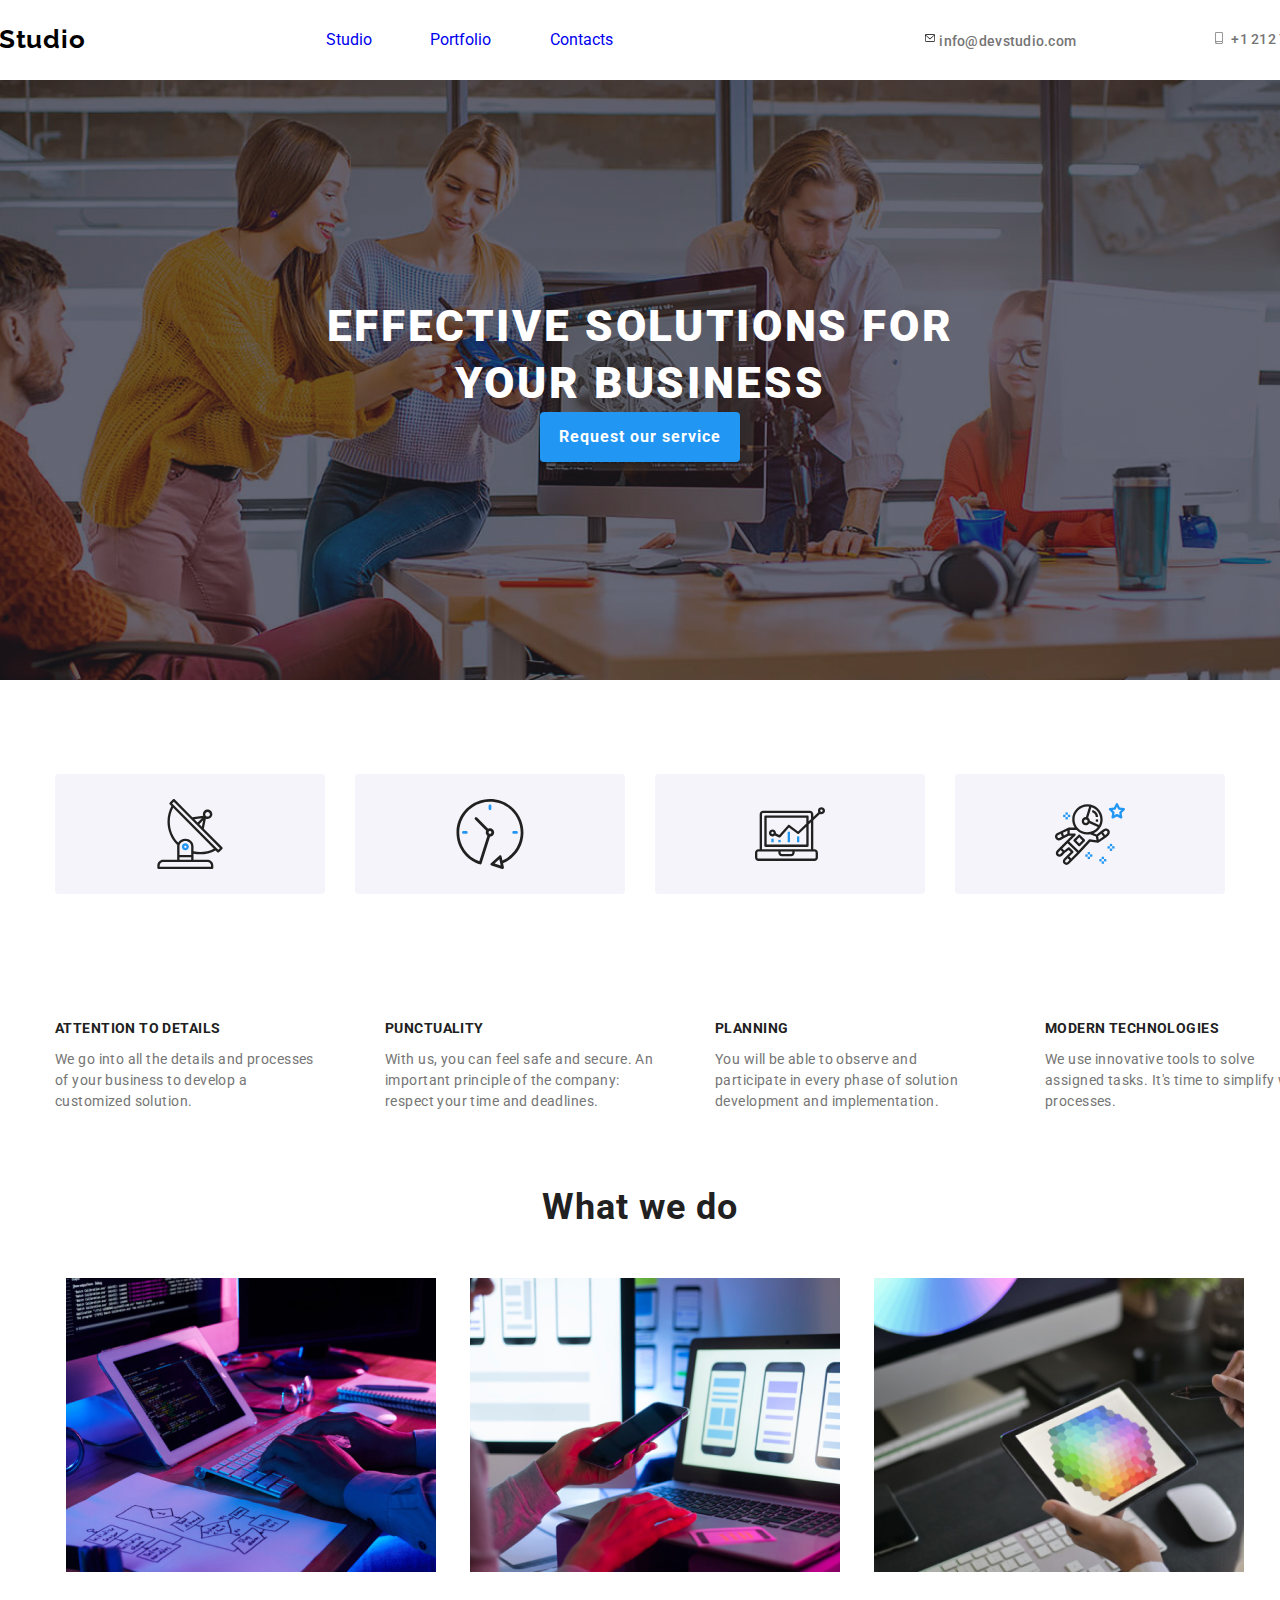
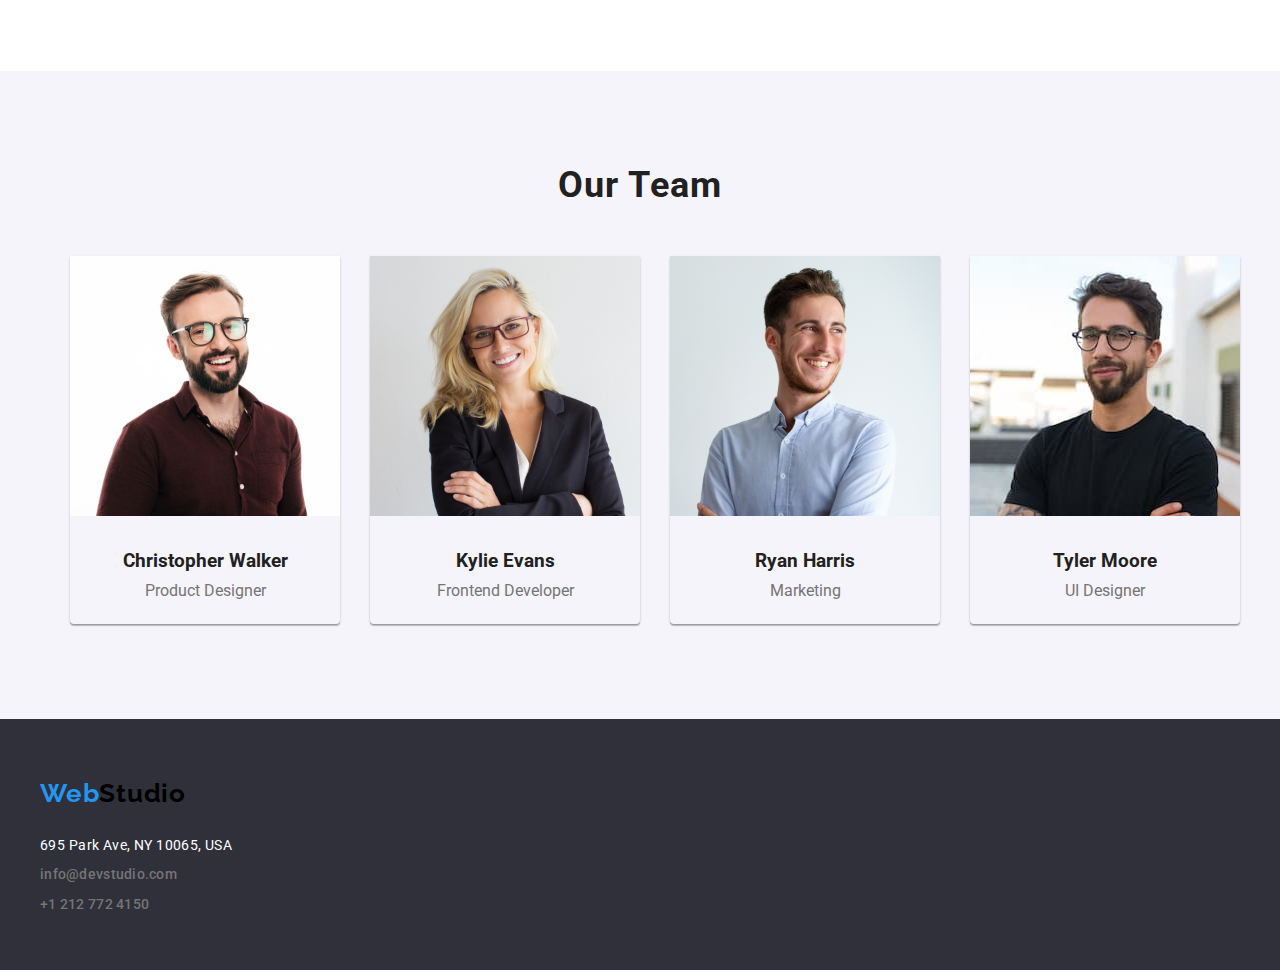
==== index.html @ 1d6699fa "updating homework 4" ====
<!DOCTYPE html>
<html lang="en">
  <head>
    <meta charset="UTF-8" />
    <meta name="viewport" content="width=device-width, initial-scale=1.0" />
    <title>Studio</title>
    <link rel="stylesheet" href="css/reset.css" />
    <link rel="stylesheet" href="css/modern-normalize.css" />
    <link rel="preconnect" href="https://fonts.googleapis.com" />
    <link rel="preconnect" href="https://fonts.gstatic.com" crossorigin />
    <link rel="preconnect" href="https://fonts.googleapis.com" />
    <link rel="preconnect" href="https://fonts.gstatic.com" crossorigin />
    <link
      href="https://fonts.googleapis.com/css2?family=Raleway:wght@700&family=Roboto:wght@400;500;700;900&display=swap"
      rel="stylesheet"
    />
    <link rel="stylesheet" href="css/style.css" />
  </head>
  <body>
    <header class="global-header">
      <div class="logo-container">
        <p class="webstudio-icon">
          <a href="index.html">Web<span class="studio-text">Studio</span></a>
        </p>
      </div>

      <nav class="nav-menu-container">
        <ul class="navigation-menu">
          <li class="studio-link">
            <a href="index.html" rel="noopener noreferrer nofollow">Studio</a>
          </li>
          <li class="portfolio-link">
            <a
              href="portfolio.html"
              target="_blank"
              rel="noopener noreferrer nofollow"
              >Portfolio</a
            >
          </li>
          <li class="contacts-link">
            <a
              href="contacts.html"
              target="_blank"
              rel="noopener noreferrer nofollow"
              >Contacts</a
            >
          </li>
        </ul>
      </nav>

      <div class="top-contact-details">
        <div class="mail-address">
          <span>
            <svg>
              <use href="./images/icons.svg#icon-envelope-hover"></use>
            </svg>
            <a href="mailto:info@devstudio.com">info@devstudio.com</a>
          </span>
        </div>
        <div class="phone-number">
          <span>
            <svg>
              <use href="./images/icons.svg#icon-smartphone"></use>
            </svg>
            <a href="tel:+12127724150"> +1 212 772 4150 </a>
          </span>
        </div>
      </div>
    </header>

    <main>
      <section class="hero-section">
        <h1>EFFECTIVE SOLUTIONS FOR YOUR BUSINESS</h1>
        <div>
          <button class="request-button">Request our service</button>
        </div>
      </section>

      <section class="container">
        <div class="hero-section-icons">
          <div class="icons-list">
            <svg class="icons">
              <use href="/images/icons.svg#icon-antenna-1"></use>
            </svg>
          </div>

          <div class="icons-list">
            <svg class="icons">
              <use href="/images/icons.svg#icon-clock-1"></use>
            </svg>
          </div>

          <div class="icons-list">
            <svg class="icons">
              <use href="/images/icons.svg#icon-diagram-1"></use>
            </svg>
          </div>

          <div class="icons-list">
            <svg class="icons">
              <use href="/images/icons.svg#icon-astronaut-1"></use>
            </svg>
          </div>
        </div>
        <div class="text-board-section">
          <div class="attention-board">
            <h3>ATTENTION TO DETAILS</h3>
            <div>
              We go into all the details and processes of your business to
              develop a customized solution.
            </div>
          </div>

          <div class="punctuality-board">
            <h3>PUNCTUALITY</h3>
            <div>
              With us, you can feel safe and secure. An important principle of
              the company: respect your time and deadlines.
            </div>
          </div>

          <div class="planning-board">
            <h3>PLANNING</h3>
            <div>
              You will be able to observe and participate in every phase of
              solution development and implementation.
            </div>
          </div>

          <div class="modern-techno-board">
            <h3>MODERN TECHNOLOGIES</h3>
            <div>
              We use innovative tools to solve assigned tasks. It's time to
              simplify work processes.
            </div>
          </div>
        </div>
      </section>

      <section class="what-we-do-section">
        <h2>What we do</h2>
        <div class="photo-panel-section">
          <img
            src="images/fingersWritingCodeOnKeyboard.jpg"
            alt="fingers writing code on keyboard"
            width="370"
          />
          <img
            src="images/watchingPhoneNearLaptop.jpg"
            alt="watching phone near laptop"
            width="370"
          />
          <img
            src="images/drawingOnTheTablet.jpg"
            alt="drawing on the tablet"
            width="370"
          />
        </div>
      </section>

      <section class="our-team-section">
        <h2>Our Team</h2>

        <ul class="team-member-panel">
          <li class="card">
            <img
              src="images/christopherWalkerPhoto.jpg"
              alt="Cristopher Walker photo"
              width="270"
            />

            <h3>Christopher Walker</h3>
            <span class="profession-title">Product Designer</span>
          </li>

          <li class="card">
            <img
              src="images/kylieEvansPhoto.jpg"
              alt="Kylie Evans photo"
              width="270"
            />

            <h3>Kylie Evans</h3>
            <span class="profession-title">Frontend Developer</span>
          </li>

          <li class="card">
            <img
              src="images/ryanHarrisPhoto.jpg"
              alt="Ryan Harris photo"
              width="270"
            />

            <h3>Ryan Harris</h3>
            <span class="profession-title">Marketing</span>
          </li>

          <li class="card">
            <img
              src="images/tylerMoorePhoto.jpg"
              alt="Tyler Moore photo"
              width="270"
            />

            <h3>Tyler Moore</h3>
            <span class="profession-title">UI Designer</span>
          </li>
        </ul>
      </section>
    </main>
    <div class="bottom-section">
      <footer class="bottom-contact-details">
        <p class="webstudio-icon">
          <a href="index.html">Web<span class="studio-text">Studio</span></a>
        </p>

        <address class="work-place">695 Park Ave, NY 10065, USA</address>
        <div class="contact-details">
          <div class="phone-number">
            <a href="mailto:info@devstudio.com">info@devstudio.com</a>
          </div>
          <div class="mail-address">
            <a href="tel:+12127724150"> +1 212 772 4150 </a>
          </div>
        </div>
      </footer>
    </div>
  </body>
</html>
---- css/style.css ----
:root {
  --webstudio-font-family: "Raleway", sans-serif;
  --text-font-family: "Roboto", sans-serif;
  --button-links-color: #2196f3;
  --hover-buttons-color: #fff;
  --header-text-color: #212121;
  --normal-text-color: #757575;
  --portfolio-button-color: #f5f4fa;
  --section-width: 1600px;
  --border-radius-value: 4px;
}

body,
body :visited {
  font-family: "Roboto", sans-serif;
  color: var(--header-text-color);
  font-weight: 400;
}

body {
  width: var(--section-width);
  height: 2348px;
  width: 100%;
  display: flex;
  flex-direction: column;
  align-items: center;
}

.global-header {
  width: var(--section-width);
  height: 80px;
  display: flex;
  align-items: center;
  justify-content: space-around;
  flex-shrink: 0;
  border: 1px;
}

.global-header .nav-menu-container .navigation-menu {
  display: flex;
  justify-content: space-between;
}
.nav-menu-container .navigation-menu .studio-link {
  margin-left: 42px;
}

.nav-menu-container .navigation-menu .portfolio-link {
  margin-left: 58px;
}

.nav-menu-container .navigation-menu .contacts-link {
  margin-left: 59px;
}

.global-header .top-contact-details {
  display: flex;
}

.global-header .top-contact-details .phone-number {
  margin-left: 135px;
}

.global-header .top-contact-details .mail-address {
  margin-left: 113px;
}

ul {
  list-style-type: none;
}

ul a:link,
ul a:visited,
ul a:hover,
ul a:active {
  text-decoration: none;
}

.webstudio-icon a:link,
.webstudio-icon a:visited,
.webstudio-icon a:hover,
.webstudio-icon a:active {
  font-family: var(--webstudio-font-family);
  color: #2196f3;
  font-size: 26px;
  font-weight: 700;
  letter-spacing: 0.78px;
  text-decoration: none;
}

.studio-text {
  color: #000000;
  font-size: 26px;
  font-family: var(--webstudio-font-family);
  font-weight: 700;
  letter-spacing: 0.78px;
}

.navigation-menu :active,
.navigation-menu :focus,
.navigation-menu :hover,
.top-contact-details :active,
.top-contact-details :hover,
.top-contact-details :focus,
.contact-details :active,
.contact-details :hover,
.contact-details :focus {
  color: var(--button-links-color);
}

.top-contact-details a,
.contact-details a {
  color: var(--normal-text-color);
  font-size: 14px;
  font-weight: 500;
  letter-spacing: 0.28px;
  text-decoration: none;
}

.phone-number svg {
  width: 16px;
  height: 11.996px;
  flex-shrink: 0;
}

.mail-address svg {
  width: 10px;
  height: 16px;
  flex-shrink: 0;
}

.hero-section {
  background: linear-gradient(rgba(47, 48, 58, 0.4), rgba(47, 48, 58, 0.4)),
    url("/images/heroBackground.jpg");
  width: var(--section-width);
  height: 600px;
  flex-shrink: 0;
  display: flex;
  flex-direction: column;
  justify-content: center;
  align-items: center;
}

.hero-section h1 {
  color: #fff;
  font-size: 44px;
  font-weight: 900;
  line-height: 1.3;
  letter-spacing: 2.64px;
  text-align: center;
  text-transform: uppercase;
  display: flex;
  flex-direction: column;
  justify-content: center;
  align-items: center;
  width: 696px;
  flex-shrink: 0;
}

.hero-section .request-button {
  width: 200px;
  height: 50px;
  flex-shrink: 0;
  border-radius: var(--border-radius-value);
  background: var(--button-links-color);
  border: none;
  box-shadow: 0px 4px 4px 0px rgba(0, 0, 0, 0.15);
}

.request-button,
.request-button :focus,
.request-button :hover {
  background-color: var(--button-links-color);
  color: var(--hover-buttons-color);
  text-align: center;
  font-size: 16px;
  font-weight: 700;
  line-height: 1.875em;
  letter-spacing: 0.96px;
  cursor: pointer;
}

.container {
  display: flex;
  flex-direction: column;
  align-items: center;
}

.text-board-section h3 {
  color: var(--header-text-color);
  font-size: 14px;
  font-weight: 700;
  letter-spacing: 0.42px;
  text-transform: uppercase;
  margin-left: 30px;
  margin-bottom: 10px;
}

.hero-section-icons {
  display: flex;
  gap: 30px;
  margin-top: 94px;
  margin-bottom: 30px;
}

.hero-section-icons .icons-list {
  display: flex;
  justify-content: center;
  align-items: center;
  width: 270px;
  height: 120px;
  flex-shrink: 0;
  border-radius: 4px;
  background: #f5f4fa;
}

.hero-section-icons .icons {
  display: flex;
  width: 70px;
  height: 70px;
  flex-shrink: 0;
}

.text-board-section {
  display: flex;
  justify-content: center;
  gap: 30px;
  width: var(--section-width);
  color: var(--normal-text-color);
  font-size: 14px;
  line-height: 1.5em;
  letter-spacing: 0.42px;
}

.text-board-section div {
  height: 75px;
  width: 270px;
  margin-left: 30px;
}

.text-board-section .attention-board,
.text-board-section .punctuality-board,
.text-board-section .planning-board,
.text-board-section .modern-techno-board {
  display: flex;
  flex-direction: column;
  flex-shrink: 0;
  width: 270px;
  height: 75px;
  margin-top: 94px;
  margin-bottom: 94px;
}

h2 {
  color: var(--header-text-color);
  text-align: center;
  font-size: 36px;
  font-weight: 700;
  letter-spacing: 1.08px;
}

.what-we-do-section {
  display: flex;
  flex-direction: column;
  justify-content: center;
  align-items: center;
}

.photo-panel-section {
  margin-top: 50px;
  margin-bottom: 94px;
}

.photo-panel-section img {
  margin-left: 30px;
}

.our-team-section {
  width: 1600px;
  height: 648px;
  flex-shrink: 0;
  background-color: #f5f4fa;
  display: flex;
  flex-direction: column;
}

.our-team-section h2 {
  margin-top: 94px;
  margin-bottom: 50px;
}

.team-member-panel,
.team-member-panel h3,
.team-member-panel .profession-title {
  display: flex;
  justify-content: center;
}
.team-member-panel h3 {
  margin-top: 30px;
  margin-bottom: 10px;
}

.team-member-panel .profession-title {
  margin-bottom: 30px;
  color: var(--normal-text-color);
}

.team-member-panel .card {
  margin-left: 30px;
  width: 270px;
  height: 368px;
  flex-shrink: 0;
  border-radius: 0px 0px 4px 4px;
  box-shadow: 0px 2px 1px 0px #00000033, 0px 1px 1px 0px #00000024,
    0px 1px 3px 0px #0000001f;
}

.team-member-list h3 {
  color: var(--header-text-color);
  font-size: 16px;
  font-weight: 500;
  letter-spacing: 0.48px;
}

.team-member-list {
  color: var(--normal-text-color);
  font-size: 16px;
  letter-spacing: 0.48px;
}

.bottom-section {
  background-color: #2f303a;
  display: flex;
  justify-content: center;
  width: 100%;
  width: var(--section-width);
}

.bottom-contact-details {
  width: 1200px;
  height: 251px;
  display: flex;
  flex-direction: column;
  justify-content: flex-start;
  flex-shrink: 0;
}

.bottom-contact-details .webstudio-icon {
  margin-top: 60px;
  margin-bottom: 28px;
}

.bottom-contact-details .work-place {
  color: #fff;
  font-family: var(--text-font-family);
  font-size: 14px;
  font-style: normal;
  font-weight: 400;
  line-height: normal;
  letter-spacing: 0.42px;
  margin-bottom: 12px;
}

.bottom-contact-details .phone-number {
  margin-bottom: 12px;
}

.portfolio-layout-page {
  display: flex;
  width: 1600px;
  width: 100%;
  flex-direction: column;
  justify-content: center;
  align-items: center;
}

hr {
  width: 1600px;
  height: 1px;
}

.button {
  font-size: 16px;
  color: #212121;
  text-align: center;
  font-family: var(--text-font-family);
  font-size: 16px;
  font-style: normal;
  font-weight: 500;
  line-height: 26px;
  letter-spacing: 0.48px;
}

.button-menu-section {
  display: flex;
  margin-top: 94px;
  margin-bottom: 56px;
}

.button-menu-section .button {
  margin-left: 8px;
  margin-bottom: 56px;
}

.button .all-button {
  width: 64px;
  height: 38px;
  flex-shrink: 0;
  border-radius: var(--border-radius-value);
  border: none;
  background: var(--portfolio-button-color);
}

.button .web-button {
  width: 120px;
  height: 38px;
  flex-shrink: 0;
  border-radius: var(--border-radius-value);
  border: none;
  background: var(--portfolio-button-color);
}

.button .apps-button {
  width: 83px;
  height: 38px;
  flex-shrink: 0;
  border: none;
  border-radius: var(--border-radius-value);
  background: var(--portfolio-button-color);
}

.button .design-button {
  width: 96px;
  height: 38px;
  flex-shrink: 0;
  border: none;
  border-radius: var(--border-radius-value);
  background: var(--portfolio-button-color);
}

.button .marketing-button {
  width: 121px;
  height: 38px;
  flex-shrink: 0;
  border: none;
  border-radius: var(--border-radius-value);
  background: var(--portfolio-button-color);
}

.button :hover,
.button :active,
.button :focus {
  background-color: var(--button-links-color);
  color: var(--hover-buttons-color);
  font-weight: 500;
  line-height: 1.625em;
  letter-spacing: 0.48px;
  cursor: pointer;
}

.photo-section-board .album-section {
  display: flex;
  justify-content: space-evenly;
  flex-wrap: wrap;
  width: 1170px;
  height: 1360px;
  color: var(--normal-text-color);
  font-size: 16px;
  line-height: 1.875em;
  letter-spacing: 0.48px;
}

.photo-section-board h3 {
  color: var(--header-text-color);
  font-size: 18px;
  font-weight: 700;
  line-height: 2.25em;
  letter-spacing: 1.08px;
}

.photo-section-board .photo-card {
  width: 370px;
  height: 404px;
  flex-shrink: 0;
  border: 1px solid #eee;
  background: #fff;
  display: flex;
  flex-direction: column;
}

.photo-section-board h3 {
  margin-left: 24px;
}

.photo-section-board .target {
  margin-left: 24px;
}
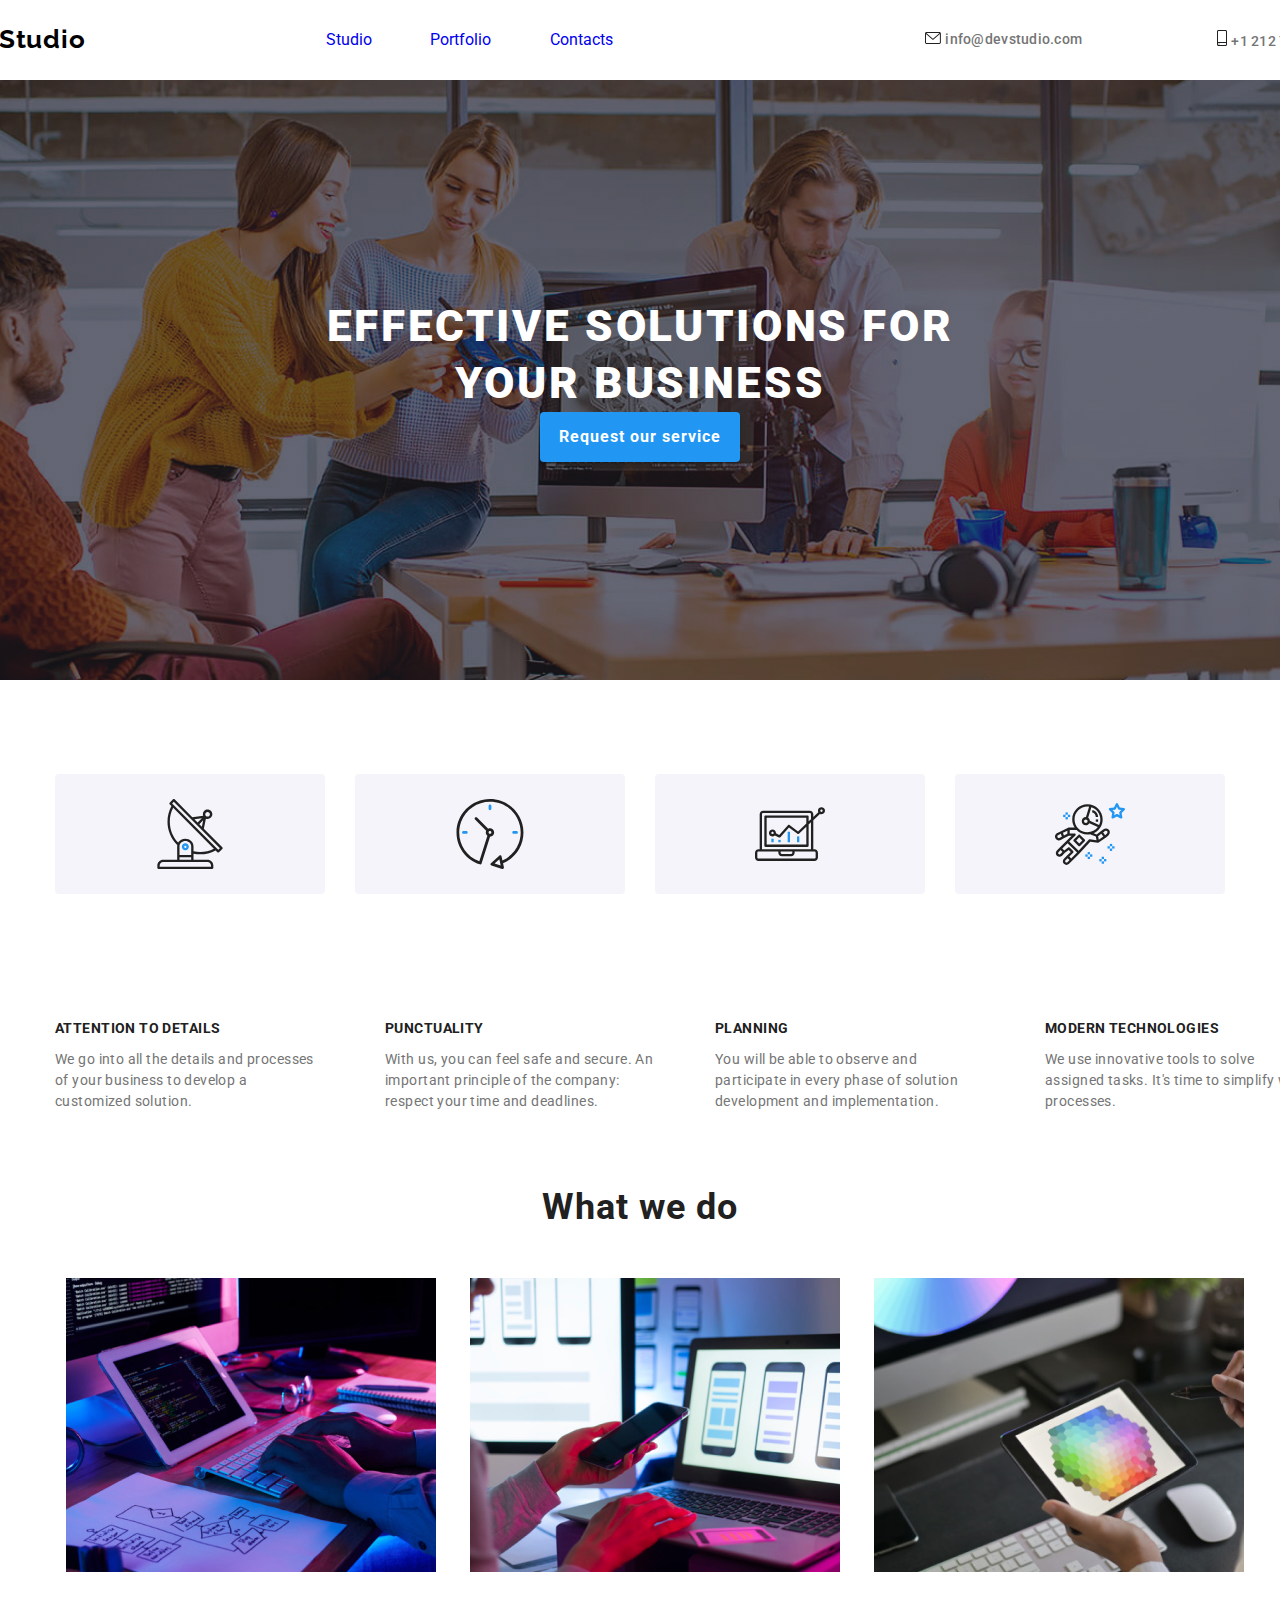
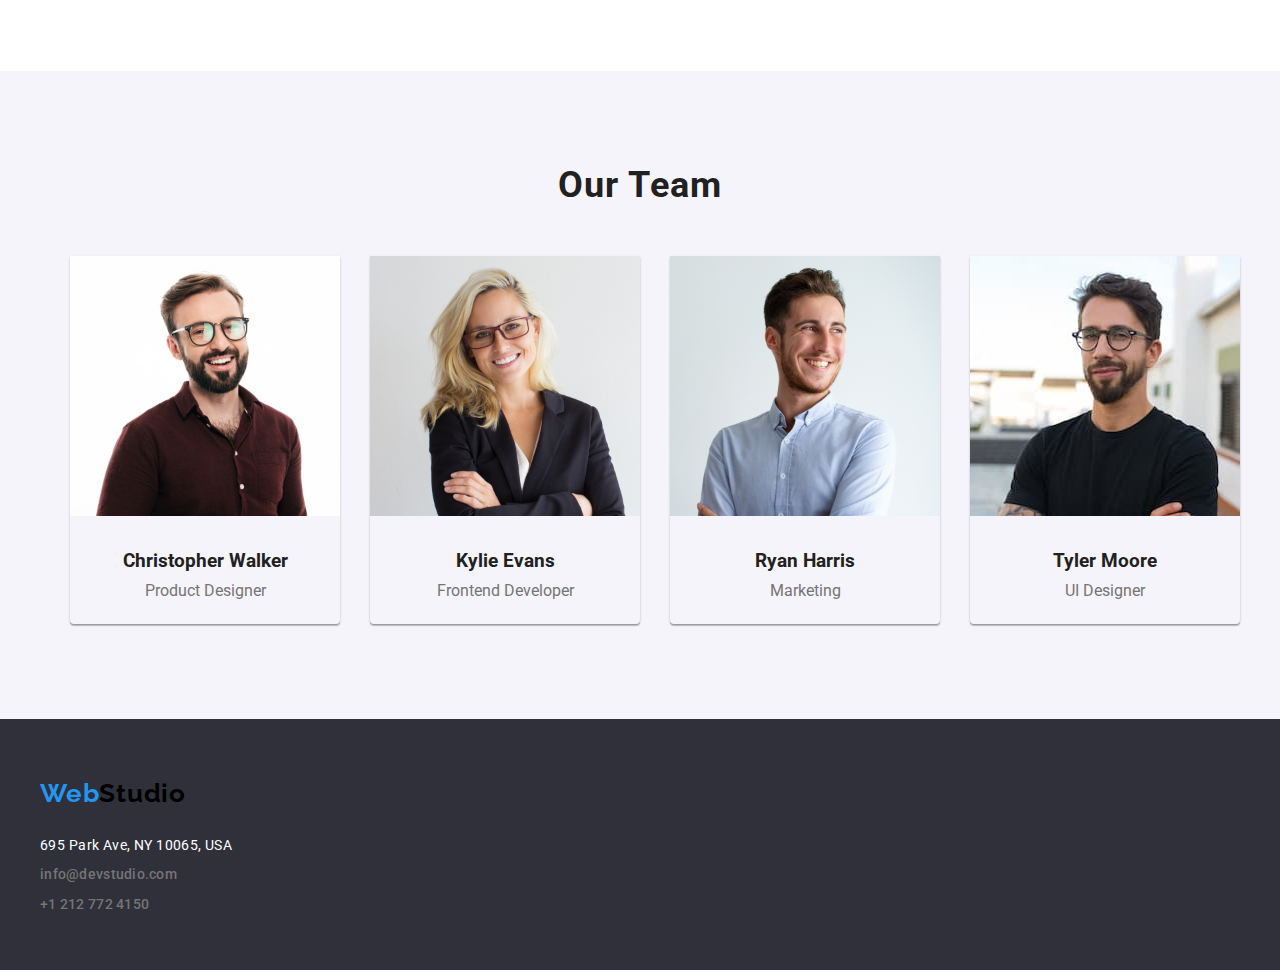
==== commit 39ba38a5: "update index.html" ====
--- a/index.html
+++ b/index.html
@@ -80,25 +80,25 @@
         <div class="hero-section-icons">
           <div class="icons-list">
             <svg class="icons">
-              <use href="/images/icons.svg#icon-antenna-1"></use>
-            </svg>
-          </div>
-
-          <div class="icons-list">
-            <svg class="icons">
-              <use href="/images/icons.svg#icon-clock-1"></use>
-            </svg>
-          </div>
-
-          <div class="icons-list">
-            <svg class="icons">
-              <use href="/images/icons.svg#icon-diagram-1"></use>
-            </svg>
-          </div>
-
-          <div class="icons-list">
-            <svg class="icons">
-              <use href="/images/icons.svg#icon-astronaut-1"></use>
+              <use href="../images/icons.svg#icon-antenna-1"></use>
+            </svg>
+          </div>
+
+          <div class="icons-list">
+            <svg class="icons">
+              <use href="../images/icons.svg#icon-clock-1"></use>
+            </svg>
+          </div>
+
+          <div class="icons-list">
+            <svg class="icons">
+              <use href="../images/icons.svg#icon-diagram-1"></use>
+            </svg>
+          </div>
+
+          <div class="icons-list">
+            <svg class="icons">
+              <use href="../images/icons.svg#icon-astronaut-1"></use>
             </svg>
           </div>
         </div>
--- a/css/style.css
+++ b/css/style.css
@@ -117,20 +117,22 @@
 }
 
 .phone-number svg {
+  width: 10px;
+  height: 16px;
+  flex-shrink: 0;
+  cursor: pointer;
+}
+
+.mail-address svg {
   width: 16px;
   height: 11.996px;
   flex-shrink: 0;
-}
-
-.mail-address svg {
-  width: 10px;
-  height: 16px;
-  flex-shrink: 0;
+  cursor: pointer;
 }
 
 .hero-section {
   background: linear-gradient(rgba(47, 48, 58, 0.4), rgba(47, 48, 58, 0.4)),
-    url("/images/heroBackground.jpg");
+    url("../images/heroBackground.jpg");
   width: var(--section-width);
   height: 600px;
   flex-shrink: 0;
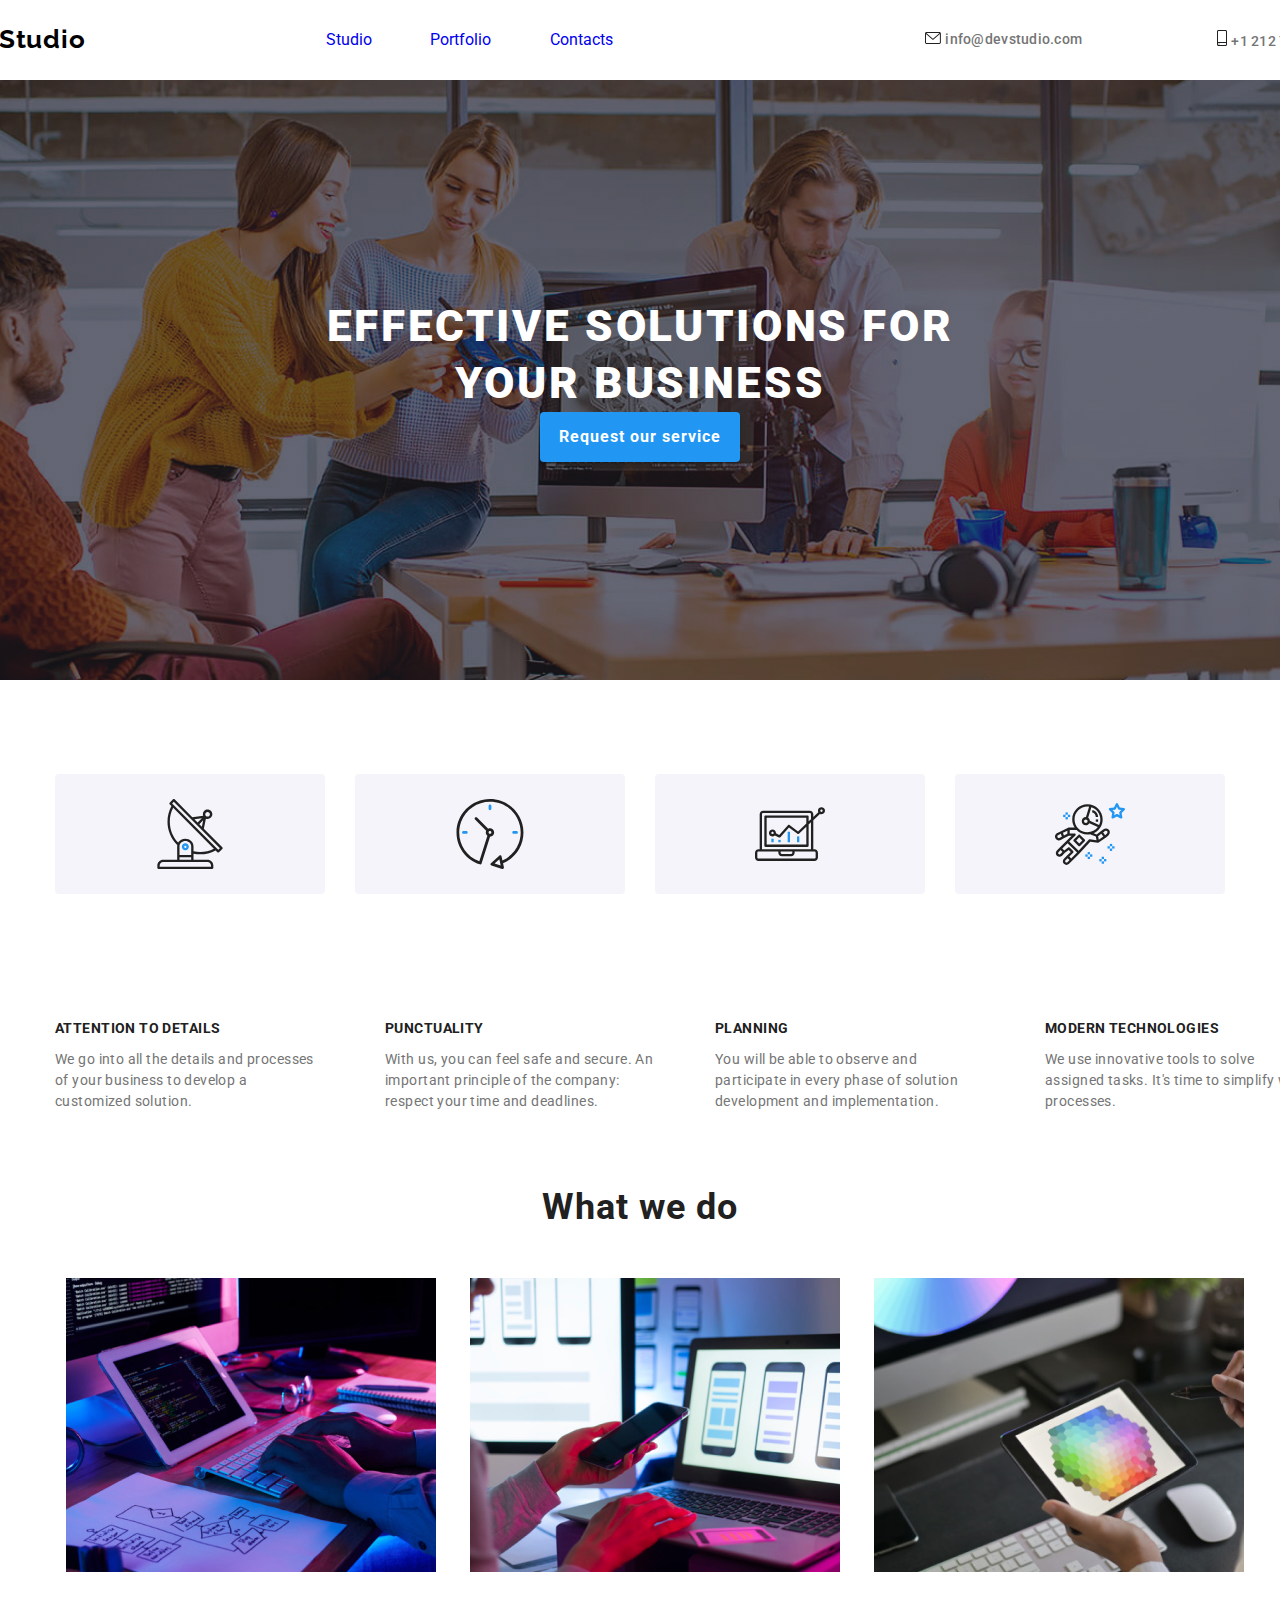
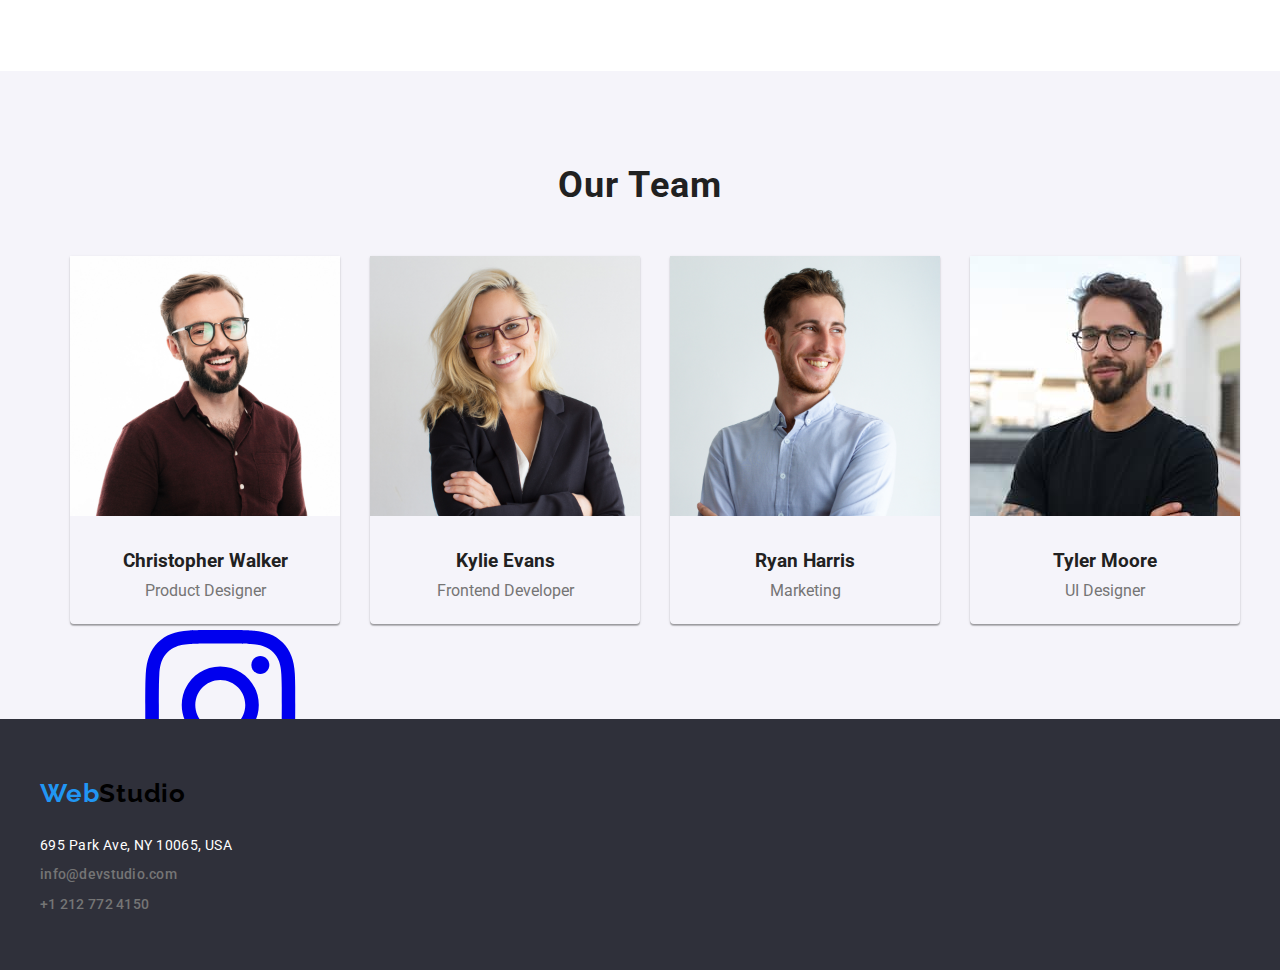
==== commit d2e400f9: "update" ====
--- a/index.html
+++ b/index.html
@@ -80,25 +80,25 @@
         <div class="hero-section-icons">
           <div class="icons-list">
             <svg class="icons">
-              <use href="../images/icons.svg#icon-antenna-1"></use>
-            </svg>
-          </div>
-
-          <div class="icons-list">
-            <svg class="icons">
-              <use href="../images/icons.svg#icon-clock-1"></use>
-            </svg>
-          </div>
-
-          <div class="icons-list">
-            <svg class="icons">
-              <use href="../images/icons.svg#icon-diagram-1"></use>
-            </svg>
-          </div>
-
-          <div class="icons-list">
-            <svg class="icons">
-              <use href="../images/icons.svg#icon-astronaut-1"></use>
+              <use href="./images/icons.svg#icon-antenna-1"></use>
+            </svg>
+          </div>
+
+          <div class="icons-list">
+            <svg class="icons">
+              <use href="./images/icons.svg#icon-clock-1"></use>
+            </svg>
+          </div>
+
+          <div class="icons-list">
+            <svg class="icons">
+              <use href="/images/icons.svg#icon-diagram-1"></use>
+            </svg>
+          </div>
+
+          <div class="icons-list">
+            <svg class="icons">
+              <use href="/images/icons.svg#icon-astronaut-1"></use>
             </svg>
           </div>
         </div>
@@ -171,6 +171,15 @@
 
             <h3>Christopher Walker</h3>
             <span class="profession-title">Product Designer</span>
+            <a
+              href="https://www.instagram.com/"
+              class="social-icon"
+              aria-label="instagram"
+            >
+              <svg>
+                <use href="../images/icons.svg#icon-instagram-2"></use>
+              </svg>
+            </a>
           </li>
 
           <li class="card">
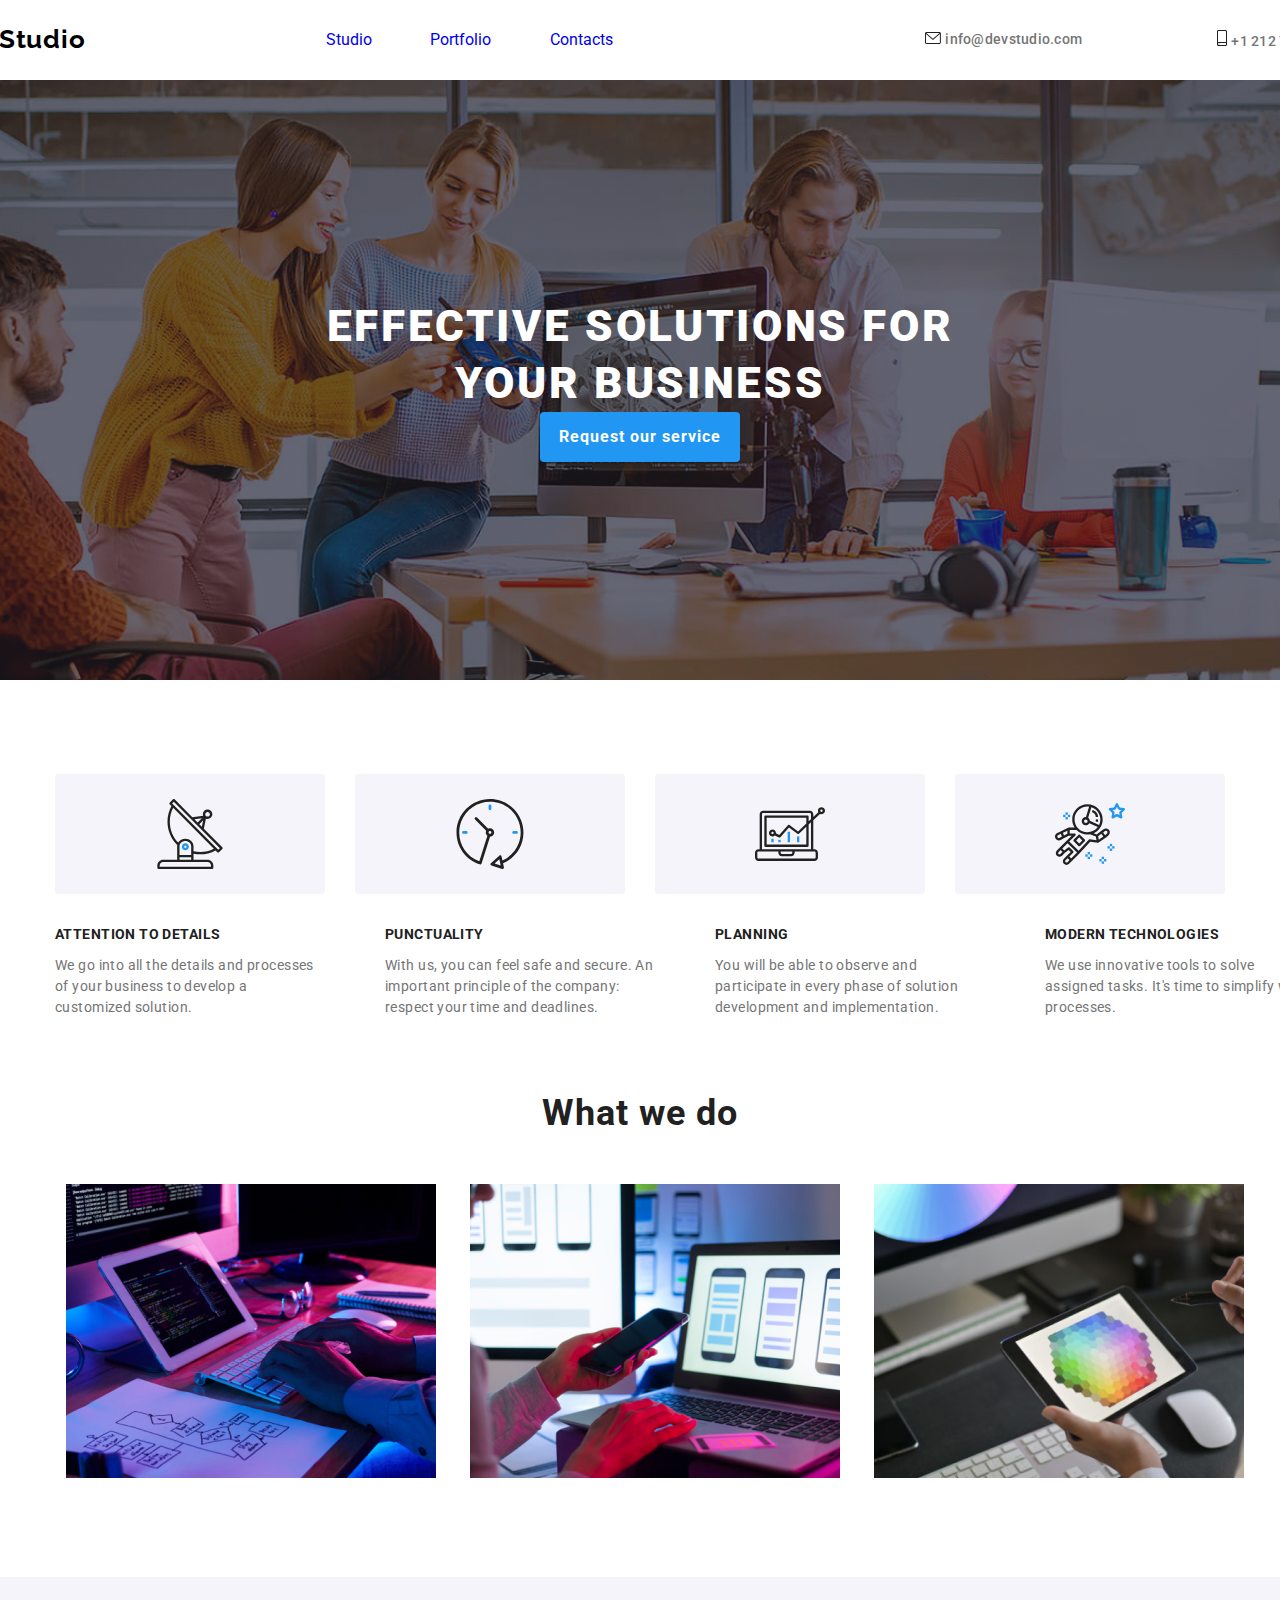
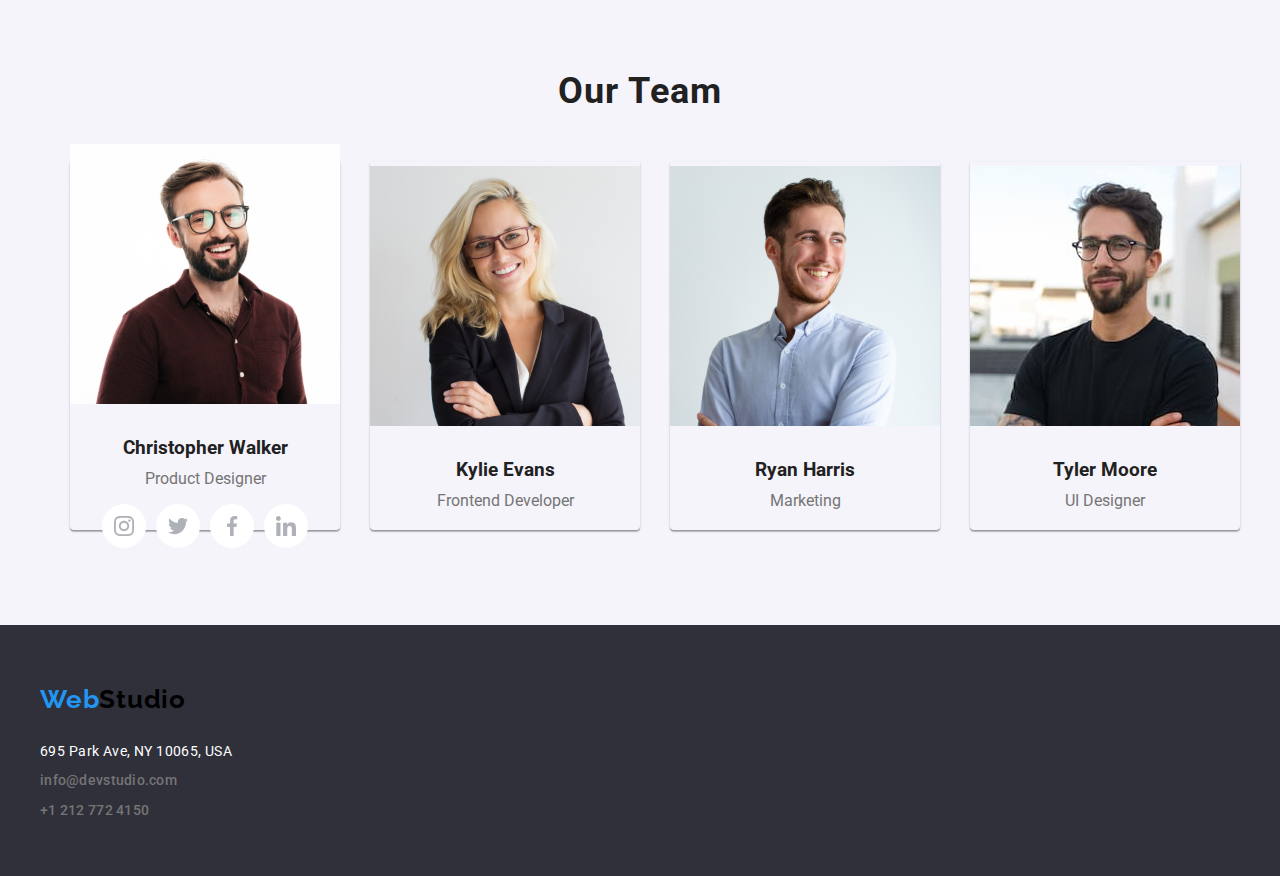
==== commit d7ba6d4d: "homework 4 update" ====
--- a/index.html
+++ b/index.html
@@ -159,58 +159,95 @@
       </section>
 
       <section class="our-team-section">
-        <h2>Our Team</h2>
+        <h2 class="our-team-section-title">Our Team</h2>
 
         <ul class="team-member-panel">
           <li class="card">
-            <img
-              src="images/christopherWalkerPhoto.jpg"
-              alt="Cristopher Walker photo"
-              width="270"
-            />
-
+            <div class="photo-album">
+              <img
+                src="images/christopherWalkerPhoto.jpg"
+                alt="Cristopher Walker photo"
+                width="270"
+              />
+            </div>
             <h3>Christopher Walker</h3>
             <span class="profession-title">Product Designer</span>
-            <a
-              href="https://www.instagram.com/"
-              class="social-icon"
-              aria-label="instagram"
-            >
-              <svg>
-                <use href="../images/icons.svg#icon-instagram-2"></use>
-              </svg>
-            </a>
-          </li>
-
-          <li class="card">
-            <img
-              src="images/kylieEvansPhoto.jpg"
-              alt="Kylie Evans photo"
-              width="270"
-            />
+            <div class="social-icons">
+              <a
+                href="https://www.instagram.com/"
+                class="social-media-icons"
+                aria-label="Instagram"
+              >
+                <svg>
+                  <use href="./images/icons.svg#icon-instagram-2"></use>
+                </svg>
+              </a>
+
+              <a
+                href="https://www.twitter.com/"
+                class="social-media-icons"
+                aria-label="Twitter"
+              >
+                <svg>
+                  <use href="./images/icons.svg#icon-twitter-1"></use>
+                </svg>
+              </a>
+
+              <a
+                href="https://www.facebook.com/"
+                class="social-media-icons"
+                aria-label="Facebook"
+              >
+                <svg>
+                  <use href="./images/icons.svg#icon-facebook-1"></use>
+                </svg>
+              </a>
+
+              <a
+                href="https://www.linkedin.com/"
+                class="social-media-icons"
+                aria-label="Linkedin"
+              >
+                <svg>
+                  <use href="./images/icons.svg#icon-linkedin-1"></use>
+                </svg>
+              </a>
+            </div>
+          </li>
+
+          <li class="card">
+            <div class="photo-album">
+              <img
+                src="images/kylieEvansPhoto.jpg"
+                alt="Kylie Evans photo"
+                width="270"
+              />
+            </div>
 
             <h3>Kylie Evans</h3>
             <span class="profession-title">Frontend Developer</span>
           </li>
 
           <li class="card">
-            <img
-              src="images/ryanHarrisPhoto.jpg"
-              alt="Ryan Harris photo"
-              width="270"
-            />
-
+            <div class="photo-album">
+              <img
+                src="images/ryanHarrisPhoto.jpg"
+                alt="Ryan Harris photo"
+                width="270"
+              />
+            </div>
             <h3>Ryan Harris</h3>
             <span class="profession-title">Marketing</span>
           </li>
 
           <li class="card">
-            <img
-              src="images/tylerMoorePhoto.jpg"
-              alt="Tyler Moore photo"
-              width="270"
-            />
-
+            <div class="photo-album">
+              <img
+                src="images/tylerMoorePhoto.jpg"
+                alt="Tyler Moore photo"
+                width="270"
+              />
+            </div>
             <h3>Tyler Moore</h3>
             <span class="profession-title">UI Designer</span>
           </li>
--- a/css/style.css
+++ b/css/style.css
@@ -8,6 +8,10 @@
   --portfolio-button-color: #f5f4fa;
   --section-width: 1600px;
   --border-radius-value: 4px;
+  --social-media-background-color: #ffffff;
+  --social-media-color: #afb1b8;
+  --social-media-hover-text-color: #ffffff;
+  --social-media-hover-background-color: #2196f3;
 }
 
 body,
@@ -248,7 +252,6 @@
   flex-shrink: 0;
   width: 270px;
   height: 75px;
-  margin-top: 94px;
   margin-bottom: 94px;
 }
 
@@ -286,23 +289,66 @@
 }
 
 .our-team-section h2 {
+  width: var(--section-width);
   margin-top: 94px;
   margin-bottom: 50px;
 }
 
-.team-member-panel,
-.team-member-panel h3,
-.team-member-panel .profession-title {
-  display: flex;
-  justify-content: center;
-}
+.team-member-panel {
+  display: flex;
+  justify-content: center;
+}
+
+.team-member-panel .card {
+  width: 270px;
+  height: 428px;
+  flex-shrink: 0;
+  display: flex;
+  flex-direction: column;
+  justify-content: center;
+  align-items: center;
+  border-radius: 0px 0px 4px 4px;
+  box-shadow: 0px 2px 1px 0px #00000033, 0px 1px 1px 0px #00000024,
+    0px 1px 3px 0px #0000001f;
+}
+
+.team-member-panel .card .social-icons {
+  display: flex;
+  justify-content: center;
+  gap: 10px;
+}
+
+.social-icons .social-media-icons {
+  display: flex;
+  justify-content: center;
+  align-items: center;
+  width: 44px;
+  height: 44px;
+  flex-shrink: 0;
+  background-color: var(--social-media-background-color);
+  border-radius: 50%;
+}
+
+.social-icons :hover,
+.social-icons :focus {
+  background-color: var(--social-media-hover-background-color);
+  color: var(--social-media-hover-text-color);
+}
+
+.social-media-icons svg {
+  width: 20px;
+  height: 20px;
+  flex-shrink: 0;
+  color: var(--social-media-color);
+}
+
 .team-member-panel h3 {
   margin-top: 30px;
   margin-bottom: 10px;
 }
 
 .team-member-panel .profession-title {
-  margin-bottom: 30px;
+  margin-bottom: 16px;
   color: var(--normal-text-color);
 }
 
@@ -310,10 +356,6 @@
   margin-left: 30px;
   width: 270px;
   height: 368px;
-  flex-shrink: 0;
-  border-radius: 0px 0px 4px 4px;
-  box-shadow: 0px 2px 1px 0px #00000033, 0px 1px 1px 0px #00000024,
-    0px 1px 3px 0px #0000001f;
 }
 
 .team-member-list h3 {
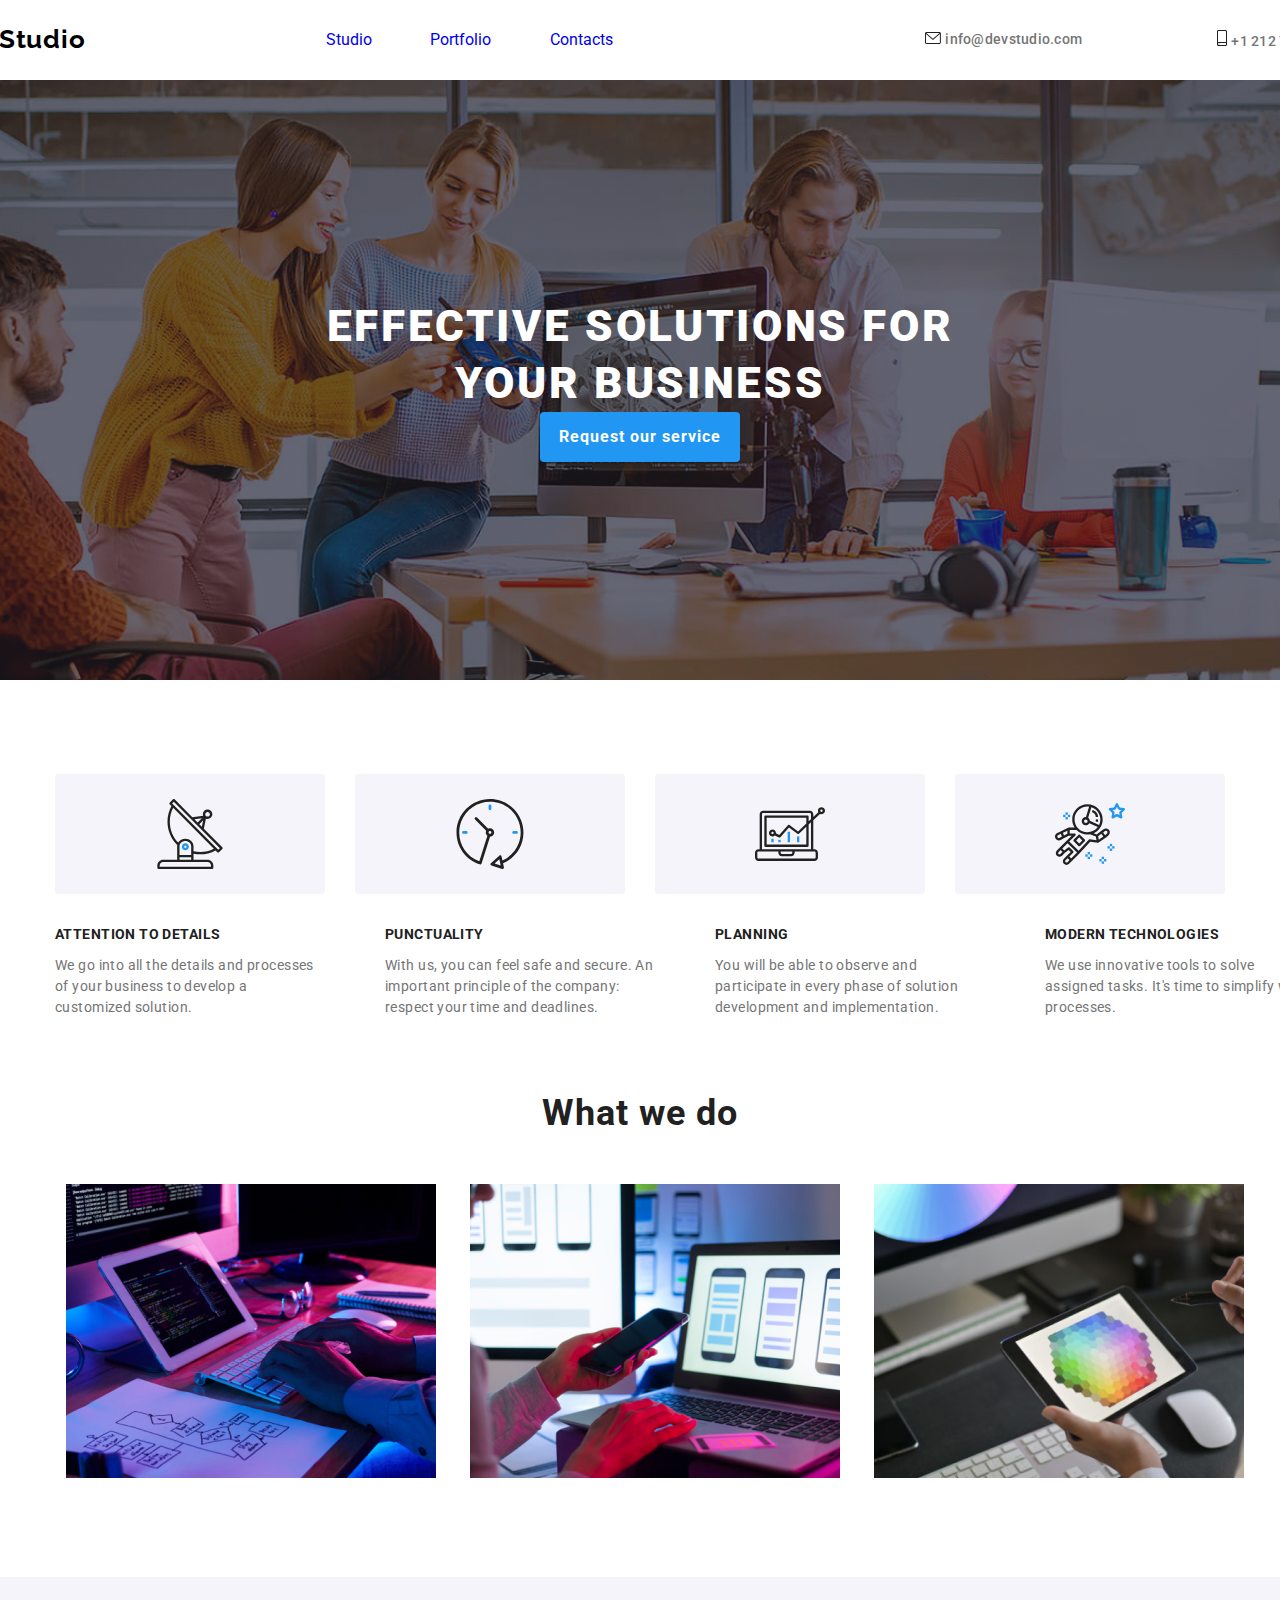
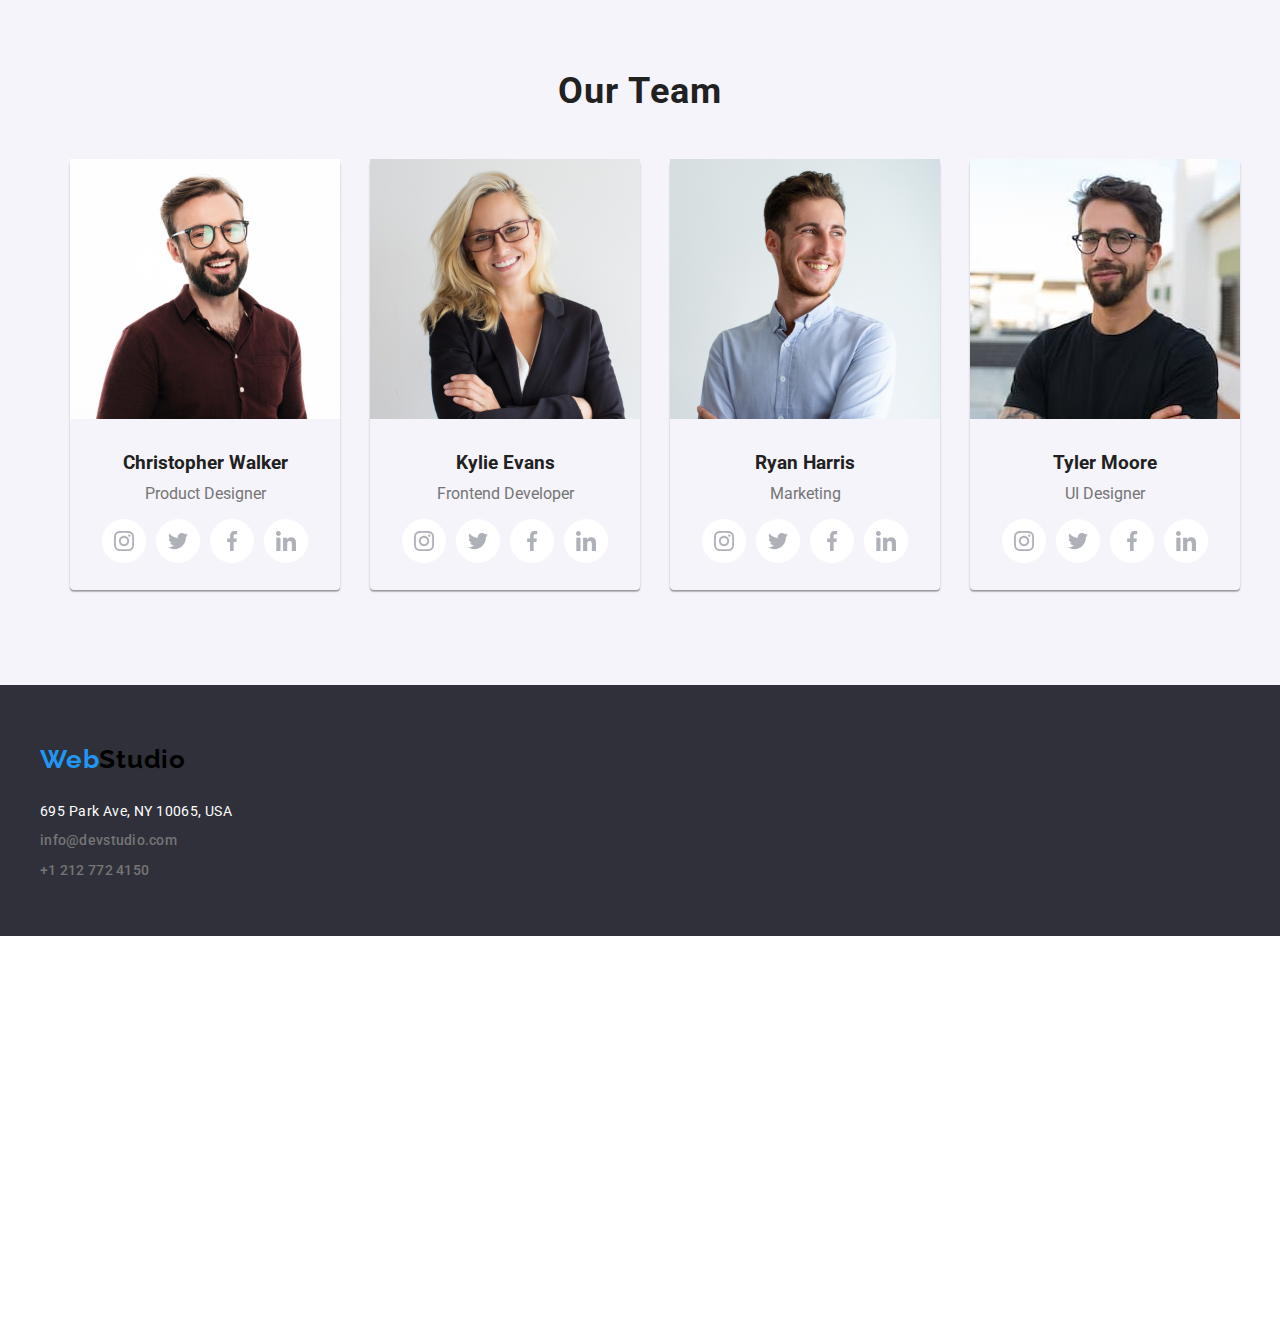
==== commit 43609ee7: "homework update" ====
--- a/index.html
+++ b/index.html
@@ -92,13 +92,13 @@
 
           <div class="icons-list">
             <svg class="icons">
-              <use href="/images/icons.svg#icon-diagram-1"></use>
+              <use href="./images/icons.svg#icon-diagram-1"></use>
             </svg>
           </div>
 
           <div class="icons-list">
             <svg class="icons">
-              <use href="/images/icons.svg#icon-astronaut-1"></use>
+              <use href="./images/icons.svg#icon-astronaut-1"></use>
             </svg>
           </div>
         </div>
@@ -226,6 +226,47 @@
 
             <h3>Kylie Evans</h3>
             <span class="profession-title">Frontend Developer</span>
+            <div class="social-icons">
+              <a
+                href="https://www.instagram.com/"
+                class="social-media-icons"
+                aria-label="Instagram"
+              >
+                <svg>
+                  <use href="./images/icons.svg#icon-instagram-2"></use>
+                </svg>
+              </a>
+
+              <a
+                href="https://www.twitter.com/"
+                class="social-media-icons"
+                aria-label="Twitter"
+              >
+                <svg>
+                  <use href="./images/icons.svg#icon-twitter-1"></use>
+                </svg>
+              </a>
+
+              <a
+                href="https://www.facebook.com/"
+                class="social-media-icons"
+                aria-label="Facebook"
+              >
+                <svg>
+                  <use href="./images/icons.svg#icon-facebook-1"></use>
+                </svg>
+              </a>
+
+              <a
+                href="https://www.linkedin.com/"
+                class="social-media-icons"
+                aria-label="Linkedin"
+              >
+                <svg>
+                  <use href="./images/icons.svg#icon-linkedin-1"></use>
+                </svg>
+              </a>
+            </div>
           </li>
 
           <li class="card">
@@ -238,6 +279,47 @@
             </div>
             <h3>Ryan Harris</h3>
             <span class="profession-title">Marketing</span>
+            <div class="social-icons">
+              <a
+                href="https://www.instagram.com/"
+                class="social-media-icons"
+                aria-label="Instagram"
+              >
+                <svg>
+                  <use href="./images/icons.svg#icon-instagram-2"></use>
+                </svg>
+              </a>
+
+              <a
+                href="https://www.twitter.com/"
+                class="social-media-icons"
+                aria-label="Twitter"
+              >
+                <svg>
+                  <use href="./images/icons.svg#icon-twitter-1"></use>
+                </svg>
+              </a>
+
+              <a
+                href="https://www.facebook.com/"
+                class="social-media-icons"
+                aria-label="Facebook"
+              >
+                <svg>
+                  <use href="./images/icons.svg#icon-facebook-1"></use>
+                </svg>
+              </a>
+
+              <a
+                href="https://www.linkedin.com/"
+                class="social-media-icons"
+                aria-label="Linkedin"
+              >
+                <svg>
+                  <use href="./images/icons.svg#icon-linkedin-1"></use>
+                </svg>
+              </a>
+            </div>
           </li>
 
           <li class="card">
@@ -250,6 +332,47 @@
             </div>
             <h3>Tyler Moore</h3>
             <span class="profession-title">UI Designer</span>
+            <div class="social-icons">
+              <a
+                href="https://www.instagram.com/"
+                class="social-media-icons"
+                aria-label="Instagram"
+              >
+                <svg>
+                  <use href="./images/icons.svg#icon-instagram-2"></use>
+                </svg>
+              </a>
+
+              <a
+                href="https://www.twitter.com/"
+                class="social-media-icons"
+                aria-label="Twitter"
+              >
+                <svg>
+                  <use href="./images/icons.svg#icon-twitter-1"></use>
+                </svg>
+              </a>
+
+              <a
+                href="https://www.facebook.com/"
+                class="social-media-icons"
+                aria-label="Facebook"
+              >
+                <svg>
+                  <use href="./images/icons.svg#icon-facebook-1"></use>
+                </svg>
+              </a>
+
+              <a
+                href="https://www.linkedin.com/"
+                class="social-media-icons"
+                aria-label="Linkedin"
+              >
+                <svg>
+                  <use href="./images/icons.svg#icon-linkedin-1"></use>
+                </svg>
+              </a>
+            </div>
           </li>
         </ul>
       </section>
--- a/css/style.css
+++ b/css/style.css
@@ -23,7 +23,7 @@
 
 body {
   width: var(--section-width);
-  height: 2348px;
+  height: 2930px;
   width: 100%;
   display: flex;
   flex-direction: column;
@@ -281,7 +281,7 @@
 
 .our-team-section {
   width: 1600px;
-  height: 648px;
+  height: 708px;
   flex-shrink: 0;
   background-color: #f5f4fa;
   display: flex;
@@ -302,6 +302,7 @@
 .team-member-panel .card {
   width: 270px;
   height: 428px;
+  margin-left: 30px;
   flex-shrink: 0;
   display: flex;
   flex-direction: column;
@@ -316,6 +317,7 @@
   display: flex;
   justify-content: center;
   gap: 10px;
+  margin-bottom: 30px;
 }
 
 .social-icons .social-media-icons {
@@ -350,12 +352,6 @@
 .team-member-panel .profession-title {
   margin-bottom: 16px;
   color: var(--normal-text-color);
-}
-
-.team-member-panel .card {
-  margin-left: 30px;
-  width: 270px;
-  height: 368px;
 }
 
 .team-member-list h3 {
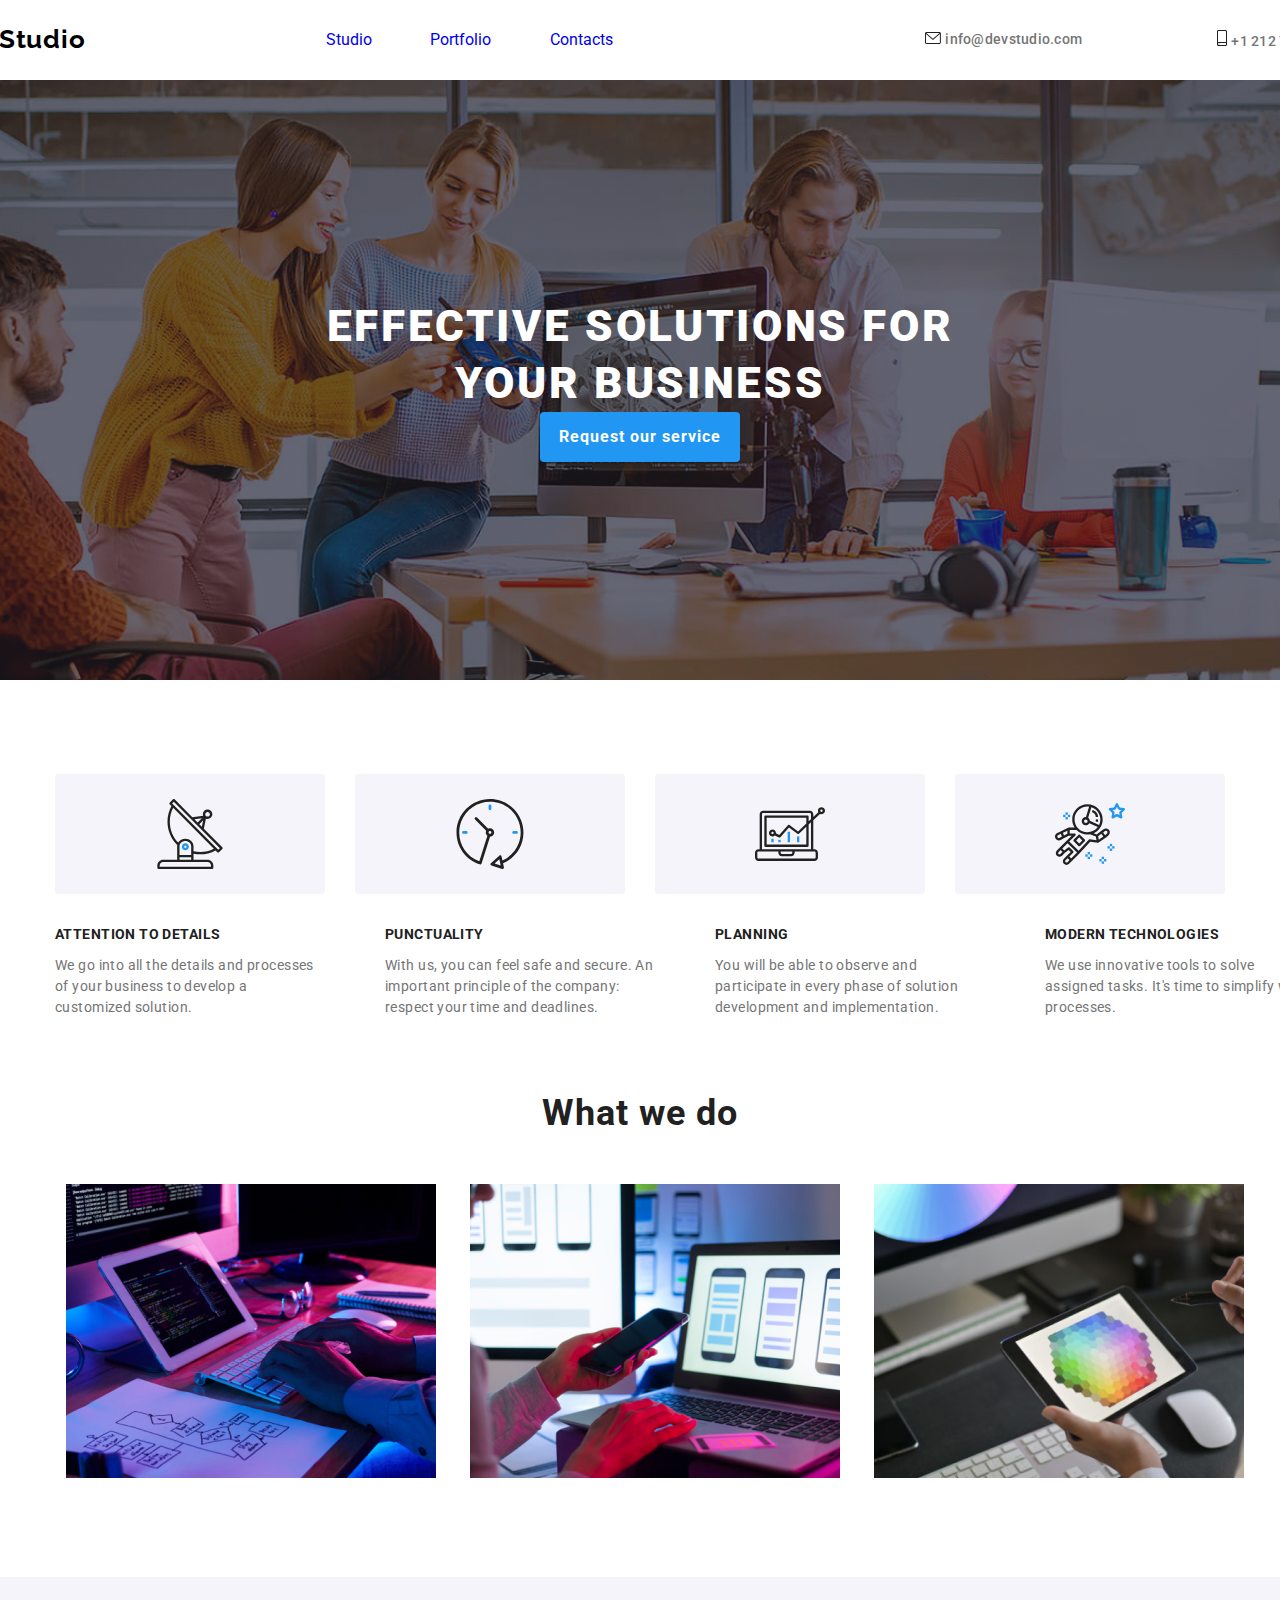
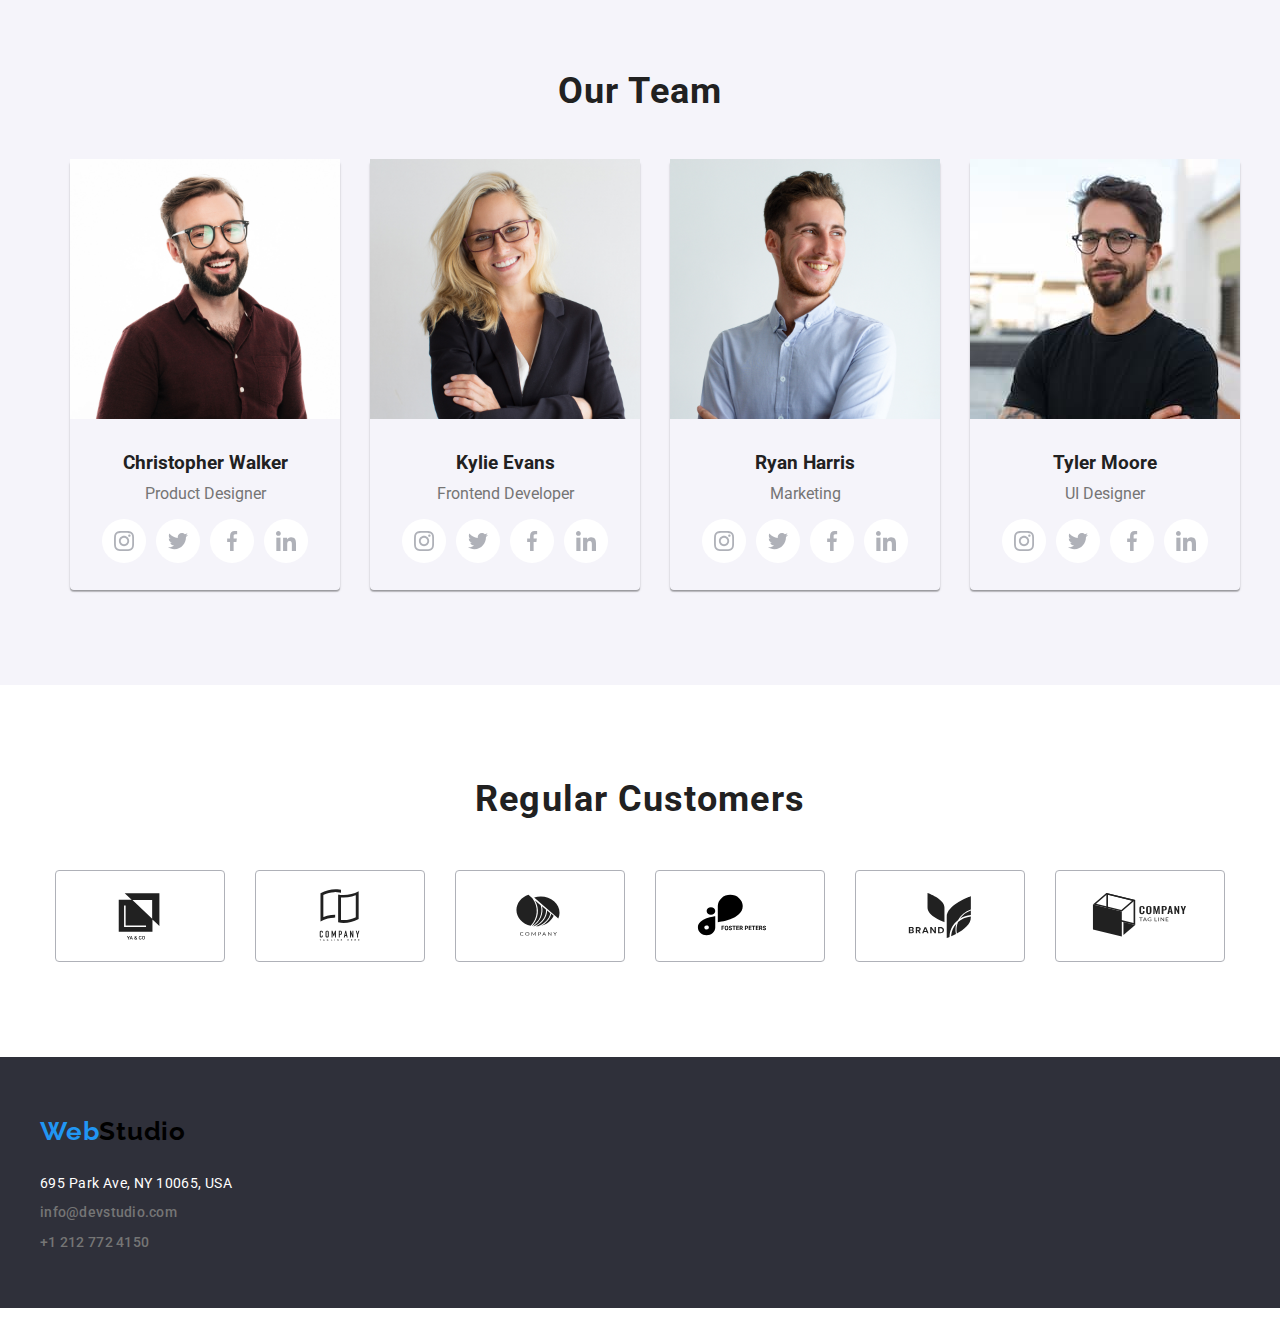
==== commit 905e171e: "update homework" ====
--- a/index.html
+++ b/index.html
@@ -17,13 +17,14 @@
     <link rel="stylesheet" href="css/style.css" />
   </head>
   <body>
+    <!-- Header section -->
     <header class="global-header">
       <div class="logo-container">
         <p class="webstudio-icon">
           <a href="index.html">Web<span class="studio-text">Studio</span></a>
         </p>
       </div>
-
+      <!-- Navigation menu -->
       <nav class="nav-menu-container">
         <ul class="navigation-menu">
           <li class="studio-link">
@@ -47,7 +48,7 @@
           </li>
         </ul>
       </nav>
-
+      <!-- Top contact details -->
       <div class="top-contact-details">
         <div class="mail-address">
           <span>
@@ -67,7 +68,7 @@
         </div>
       </div>
     </header>
-
+    <!-- Main section -->
     <main>
       <section class="hero-section">
         <h1>EFFECTIVE SOLUTIONS FOR YOUR BUSINESS</h1>
@@ -75,308 +76,345 @@
           <button class="request-button">Request our service</button>
         </div>
       </section>
-
-      <section class="container">
-        <div class="hero-section-icons">
-          <div class="icons-list">
-            <svg class="icons">
-              <use href="./images/icons.svg#icon-antenna-1"></use>
-            </svg>
-          </div>
-
-          <div class="icons-list">
-            <svg class="icons">
-              <use href="./images/icons.svg#icon-clock-1"></use>
-            </svg>
-          </div>
-
-          <div class="icons-list">
-            <svg class="icons">
-              <use href="./images/icons.svg#icon-diagram-1"></use>
-            </svg>
-          </div>
-
-          <div class="icons-list">
-            <svg class="icons">
-              <use href="./images/icons.svg#icon-astronaut-1"></use>
-            </svg>
-          </div>
-        </div>
-        <div class="text-board-section">
-          <div class="attention-board">
-            <h3>ATTENTION TO DETAILS</h3>
-            <div>
-              We go into all the details and processes of your business to
-              develop a customized solution.
-            </div>
-          </div>
-
-          <div class="punctuality-board">
-            <h3>PUNCTUALITY</h3>
-            <div>
-              With us, you can feel safe and secure. An important principle of
-              the company: respect your time and deadlines.
-            </div>
-          </div>
-
-          <div class="planning-board">
-            <h3>PLANNING</h3>
-            <div>
-              You will be able to observe and participate in every phase of
-              solution development and implementation.
-            </div>
-          </div>
-
-          <div class="modern-techno-board">
-            <h3>MODERN TECHNOLOGIES</h3>
-            <div>
-              We use innovative tools to solve assigned tasks. It's time to
-              simplify work processes.
-            </div>
-          </div>
-        </div>
-      </section>
-
-      <section class="what-we-do-section">
-        <h2>What we do</h2>
-        <div class="photo-panel-section">
-          <img
-            src="images/fingersWritingCodeOnKeyboard.jpg"
-            alt="fingers writing code on keyboard"
-            width="370"
-          />
-          <img
-            src="images/watchingPhoneNearLaptop.jpg"
-            alt="watching phone near laptop"
-            width="370"
-          />
-          <img
-            src="images/drawingOnTheTablet.jpg"
-            alt="drawing on the tablet"
-            width="370"
-          />
-        </div>
-      </section>
-
-      <section class="our-team-section">
-        <h2 class="our-team-section-title">Our Team</h2>
-
-        <ul class="team-member-panel">
-          <li class="card">
-            <div class="photo-album">
-              <img
-                src="images/christopherWalkerPhoto.jpg"
-                alt="Cristopher Walker photo"
-                width="270"
-              />
-            </div>
-            <h3>Christopher Walker</h3>
-            <span class="profession-title">Product Designer</span>
-            <div class="social-icons">
-              <a
-                href="https://www.instagram.com/"
-                class="social-media-icons"
-                aria-label="Instagram"
-              >
-                <svg>
-                  <use href="./images/icons.svg#icon-instagram-2"></use>
-                </svg>
-              </a>
-
-              <a
-                href="https://www.twitter.com/"
-                class="social-media-icons"
-                aria-label="Twitter"
-              >
-                <svg>
-                  <use href="./images/icons.svg#icon-twitter-1"></use>
-                </svg>
-              </a>
-
-              <a
-                href="https://www.facebook.com/"
-                class="social-media-icons"
-                aria-label="Facebook"
-              >
-                <svg>
-                  <use href="./images/icons.svg#icon-facebook-1"></use>
-                </svg>
-              </a>
-
-              <a
-                href="https://www.linkedin.com/"
-                class="social-media-icons"
-                aria-label="Linkedin"
-              >
-                <svg>
-                  <use href="./images/icons.svg#icon-linkedin-1"></use>
-                </svg>
-              </a>
-            </div>
-          </li>
-
-          <li class="card">
-            <div class="photo-album">
-              <img
-                src="images/kylieEvansPhoto.jpg"
-                alt="Kylie Evans photo"
-                width="270"
-              />
-            </div>
-
-            <h3>Kylie Evans</h3>
-            <span class="profession-title">Frontend Developer</span>
-            <div class="social-icons">
-              <a
-                href="https://www.instagram.com/"
-                class="social-media-icons"
-                aria-label="Instagram"
-              >
-                <svg>
-                  <use href="./images/icons.svg#icon-instagram-2"></use>
-                </svg>
-              </a>
-
-              <a
-                href="https://www.twitter.com/"
-                class="social-media-icons"
-                aria-label="Twitter"
-              >
-                <svg>
-                  <use href="./images/icons.svg#icon-twitter-1"></use>
-                </svg>
-              </a>
-
-              <a
-                href="https://www.facebook.com/"
-                class="social-media-icons"
-                aria-label="Facebook"
-              >
-                <svg>
-                  <use href="./images/icons.svg#icon-facebook-1"></use>
-                </svg>
-              </a>
-
-              <a
-                href="https://www.linkedin.com/"
-                class="social-media-icons"
-                aria-label="Linkedin"
-              >
-                <svg>
-                  <use href="./images/icons.svg#icon-linkedin-1"></use>
-                </svg>
-              </a>
-            </div>
-          </li>
-
-          <li class="card">
-            <div class="photo-album">
-              <img
-                src="images/ryanHarrisPhoto.jpg"
-                alt="Ryan Harris photo"
-                width="270"
-              />
-            </div>
-            <h3>Ryan Harris</h3>
-            <span class="profession-title">Marketing</span>
-            <div class="social-icons">
-              <a
-                href="https://www.instagram.com/"
-                class="social-media-icons"
-                aria-label="Instagram"
-              >
-                <svg>
-                  <use href="./images/icons.svg#icon-instagram-2"></use>
-                </svg>
-              </a>
-
-              <a
-                href="https://www.twitter.com/"
-                class="social-media-icons"
-                aria-label="Twitter"
-              >
-                <svg>
-                  <use href="./images/icons.svg#icon-twitter-1"></use>
-                </svg>
-              </a>
-
-              <a
-                href="https://www.facebook.com/"
-                class="social-media-icons"
-                aria-label="Facebook"
-              >
-                <svg>
-                  <use href="./images/icons.svg#icon-facebook-1"></use>
-                </svg>
-              </a>
-
-              <a
-                href="https://www.linkedin.com/"
-                class="social-media-icons"
-                aria-label="Linkedin"
-              >
-                <svg>
-                  <use href="./images/icons.svg#icon-linkedin-1"></use>
-                </svg>
-              </a>
-            </div>
-          </li>
-
-          <li class="card">
-            <div class="photo-album">
-              <img
-                src="images/tylerMoorePhoto.jpg"
-                alt="Tyler Moore photo"
-                width="270"
-              />
-            </div>
-            <h3>Tyler Moore</h3>
-            <span class="profession-title">UI Designer</span>
-            <div class="social-icons">
-              <a
-                href="https://www.instagram.com/"
-                class="social-media-icons"
-                aria-label="Instagram"
-              >
-                <svg>
-                  <use href="./images/icons.svg#icon-instagram-2"></use>
-                </svg>
-              </a>
-
-              <a
-                href="https://www.twitter.com/"
-                class="social-media-icons"
-                aria-label="Twitter"
-              >
-                <svg>
-                  <use href="./images/icons.svg#icon-twitter-1"></use>
-                </svg>
-              </a>
-
-              <a
-                href="https://www.facebook.com/"
-                class="social-media-icons"
-                aria-label="Facebook"
-              >
-                <svg>
-                  <use href="./images/icons.svg#icon-facebook-1"></use>
-                </svg>
-              </a>
-
-              <a
-                href="https://www.linkedin.com/"
-                class="social-media-icons"
-                aria-label="Linkedin"
-              >
-                <svg>
-                  <use href="./images/icons.svg#icon-linkedin-1"></use>
-                </svg>
-              </a>
-            </div>
-          </li>
-        </ul>
-      </section>
     </main>
+    <!-- Hero section -->
+    <section class="container">
+      <div class="hero-section-icons">
+        <div class="icons-list">
+          <svg class="icons">
+            <use href="./images/icons.svg#icon-antenna-1"></use>
+          </svg>
+        </div>
+
+        <div class="icons-list">
+          <svg class="icons">
+            <use href="./images/icons.svg#icon-clock-1"></use>
+          </svg>
+        </div>
+
+        <div class="icons-list">
+          <svg class="icons">
+            <use href="./images/icons.svg#icon-diagram-1"></use>
+          </svg>
+        </div>
+
+        <div class="icons-list">
+          <svg class="icons">
+            <use href="./images/icons.svg#icon-astronaut-1"></use>
+          </svg>
+        </div>
+      </div>
+      <div class="text-board-section">
+        <div class="attention-board">
+          <h3>ATTENTION TO DETAILS</h3>
+          <div>
+            We go into all the details and processes of your business to develop
+            a customized solution.
+          </div>
+        </div>
+
+        <div class="punctuality-board">
+          <h3>PUNCTUALITY</h3>
+          <div>
+            With us, you can feel safe and secure. An important principle of the
+            company: respect your time and deadlines.
+          </div>
+        </div>
+
+        <div class="planning-board">
+          <h3>PLANNING</h3>
+          <div>
+            You will be able to observe and participate in every phase of
+            solution development and implementation.
+          </div>
+        </div>
+
+        <div class="modern-techno-board">
+          <h3>MODERN TECHNOLOGIES</h3>
+          <div>
+            We use innovative tools to solve assigned tasks. It's time to
+            simplify work processes.
+          </div>
+        </div>
+      </div>
+    </section>
+    <!-- What we do section -->
+    <section class="what-we-do-section">
+      <h2>What we do</h2>
+      <div class="photo-panel-section">
+        <img
+          src="images/fingersWritingCodeOnKeyboard.jpg"
+          alt="fingers writing code on keyboard"
+          width="370"
+        />
+        <img
+          src="images/watchingPhoneNearLaptop.jpg"
+          alt="watching phone near laptop"
+          width="370"
+        />
+        <img
+          src="images/drawingOnTheTablet.jpg"
+          alt="drawing on the tablet"
+          width="370"
+        />
+      </div>
+    </section>
+    <!-- Our team section -->
+    <section class="our-team-section">
+      <h2 class="our-team-section-title">Our Team</h2>
+
+      <ul class="team-member-panel">
+        <li class="card">
+          <div class="photo-album">
+            <img
+              src="images/christopherWalkerPhoto.jpg"
+              alt="Cristopher Walker photo"
+              width="270"
+            />
+          </div>
+          <h3>Christopher Walker</h3>
+          <span class="profession-title">Product Designer</span>
+          <div class="social-icons">
+            <a
+              href="https://www.instagram.com/"
+              class="social-media-icons"
+              aria-label="Instagram"
+            >
+              <svg>
+                <use href="./images/icons.svg#icon-instagram-2"></use>
+              </svg>
+            </a>
+
+            <a
+              href="https://www.twitter.com/"
+              class="social-media-icons"
+              aria-label="Twitter"
+            >
+              <svg>
+                <use href="./images/icons.svg#icon-twitter-1"></use>
+              </svg>
+            </a>
+
+            <a
+              href="https://www.facebook.com/"
+              class="social-media-icons"
+              aria-label="Facebook"
+            >
+              <svg>
+                <use href="./images/icons.svg#icon-facebook-1"></use>
+              </svg>
+            </a>
+
+            <a
+              href="https://www.linkedin.com/"
+              class="social-media-icons"
+              aria-label="Linkedin"
+            >
+              <svg>
+                <use href="./images/icons.svg#icon-linkedin-1"></use>
+              </svg>
+            </a>
+          </div>
+        </li>
+
+        <li class="card">
+          <div class="photo-album">
+            <img
+              src="images/kylieEvansPhoto.jpg"
+              alt="Kylie Evans photo"
+              width="270"
+            />
+          </div>
+
+          <h3>Kylie Evans</h3>
+          <span class="profession-title">Frontend Developer</span>
+          <div class="social-icons">
+            <a
+              href="https://www.instagram.com/"
+              class="social-media-icons"
+              aria-label="Instagram"
+            >
+              <svg>
+                <use href="./images/icons.svg#icon-instagram-2"></use>
+              </svg>
+            </a>
+
+            <a
+              href="https://www.twitter.com/"
+              class="social-media-icons"
+              aria-label="Twitter"
+            >
+              <svg>
+                <use href="./images/icons.svg#icon-twitter-1"></use>
+              </svg>
+            </a>
+
+            <a
+              href="https://www.facebook.com/"
+              class="social-media-icons"
+              aria-label="Facebook"
+            >
+              <svg>
+                <use href="./images/icons.svg#icon-facebook-1"></use>
+              </svg>
+            </a>
+
+            <a
+              href="https://www.linkedin.com/"
+              class="social-media-icons"
+              aria-label="Linkedin"
+            >
+              <svg>
+                <use href="./images/icons.svg#icon-linkedin-1"></use>
+              </svg>
+            </a>
+          </div>
+        </li>
+
+        <li class="card">
+          <div class="photo-album">
+            <img
+              src="images/ryanHarrisPhoto.jpg"
+              alt="Ryan Harris photo"
+              width="270"
+            />
+          </div>
+          <h3>Ryan Harris</h3>
+          <span class="profession-title">Marketing</span>
+          <div class="social-icons">
+            <a
+              href="https://www.instagram.com/"
+              class="social-media-icons"
+              aria-label="Instagram"
+            >
+              <svg>
+                <use href="./images/icons.svg#icon-instagram-2"></use>
+              </svg>
+            </a>
+
+            <a
+              href="https://www.twitter.com/"
+              class="social-media-icons"
+              aria-label="Twitter"
+            >
+              <svg>
+                <use href="./images/icons.svg#icon-twitter-1"></use>
+              </svg>
+            </a>
+
+            <a
+              href="https://www.facebook.com/"
+              class="social-media-icons"
+              aria-label="Facebook"
+            >
+              <svg>
+                <use href="./images/icons.svg#icon-facebook-1"></use>
+              </svg>
+            </a>
+
+            <a
+              href="https://www.linkedin.com/"
+              class="social-media-icons"
+              aria-label="Linkedin"
+            >
+              <svg>
+                <use href="./images/icons.svg#icon-linkedin-1"></use>
+              </svg>
+            </a>
+          </div>
+        </li>
+
+        <li class="card">
+          <div class="photo-album">
+            <img
+              src="images/tylerMoorePhoto.jpg"
+              alt="Tyler Moore photo"
+              width="270"
+            />
+          </div>
+          <h3>Tyler Moore</h3>
+          <span class="profession-title">UI Designer</span>
+          <div class="social-icons">
+            <a
+              href="https://www.instagram.com/"
+              class="social-media-icons"
+              aria-label="Instagram"
+            >
+              <svg>
+                <use href="./images/icons.svg#icon-instagram-2"></use>
+              </svg>
+            </a>
+
+            <a
+              href="https://www.twitter.com/"
+              class="social-media-icons"
+              aria-label="Twitter"
+            >
+              <svg>
+                <use href="./images/icons.svg#icon-twitter-1"></use>
+              </svg>
+            </a>
+
+            <a
+              href="https://www.facebook.com/"
+              class="social-media-icons"
+              aria-label="Facebook"
+            >
+              <svg>
+                <use href="./images/icons.svg#icon-facebook-1"></use>
+              </svg>
+            </a>
+
+            <a
+              href="https://www.linkedin.com/"
+              class="social-media-icons"
+              aria-label="Linkedin"
+            >
+              <svg>
+                <use href="./images/icons.svg#icon-linkedin-1"></use>
+              </svg>
+            </a>
+          </div>
+        </li>
+      </ul>
+    </section>
+    <!-- Regular costumers section -->
+    <section class="regular-costumers-section">
+      <h2>Regular Customers</h2>
+      <div class="logo-section">
+        <div class="logo">
+          <svg>
+            <use href="./images/icons.svg#icon-first-logo"></use>
+          </svg>
+        </div>
+        <div class="logo">
+          <svg>
+            <use href="./images/icons.svg#icon-second-logo"></use>
+          </svg>
+        </div>
+        <div class="logo">
+          <svg>
+            <use href="./images/icons.svg#icon-third-logo"></use>
+          </svg>
+        </div>
+        <div class="logo">
+          <svg>
+            <use href="./images/icons.svg#icon-fourth-logo"></use>
+          </svg>
+        </div>
+        <div class="logo">
+          <svg>
+            <use href="./images/icons.svg#icon-fifth-logo"></use>
+          </svg>
+        </div>
+        <div class="logo">
+          <svg>
+            <use href="./images/icons.svg#icon-sixth-logo"></use>
+          </svg>
+        </div>
+      </div>
+    </section>
+    <!-- Bottom section -->
     <div class="bottom-section">
       <footer class="bottom-contact-details">
         <p class="webstudio-icon">
--- a/css/style.css
+++ b/css/style.css
@@ -12,6 +12,7 @@
   --social-media-color: #afb1b8;
   --social-media-hover-text-color: #ffffff;
   --social-media-hover-background-color: #2196f3;
+  --footer-background-color: #2f303a;
 }
 
 body,
@@ -367,8 +368,48 @@
   letter-spacing: 0.48px;
 }
 
+.regular-costumers-section {
+  width: 1170px;
+  height: 184px;
+  flex-shrink: 0;
+  margin-top: 94px;
+  margin-bottom: 94px;
+}
+
+.regular-costumers-section h2 {
+  margin-bottom: 50px;
+}
+
+.regular-costumers-section .logo-section {
+  display: flex;
+  justify-content: space-evenly;
+  gap: 30px;
+}
+
+.logo-section .logo {
+  width: 170px;
+  height: 92px;
+  flex-shrink: 0;
+  border-radius: 4px;
+  border: 1px solid #afb1b8;
+  margin-bottom: 30px;
+  display: flex;
+  justify-content: center;
+  align-items: center;
+}
+
+.logo-section .logo svg {
+  width: 106px;
+  height: 60px;
+  flex-shrink: 0;
+}
+
 .bottom-section {
-  background-color: #2f303a;
+  background: linear-gradient(
+    to top,
+    var(--footer-background-color),
+    var(--footer-background-color)
+  );
   display: flex;
   justify-content: center;
   width: 100%;
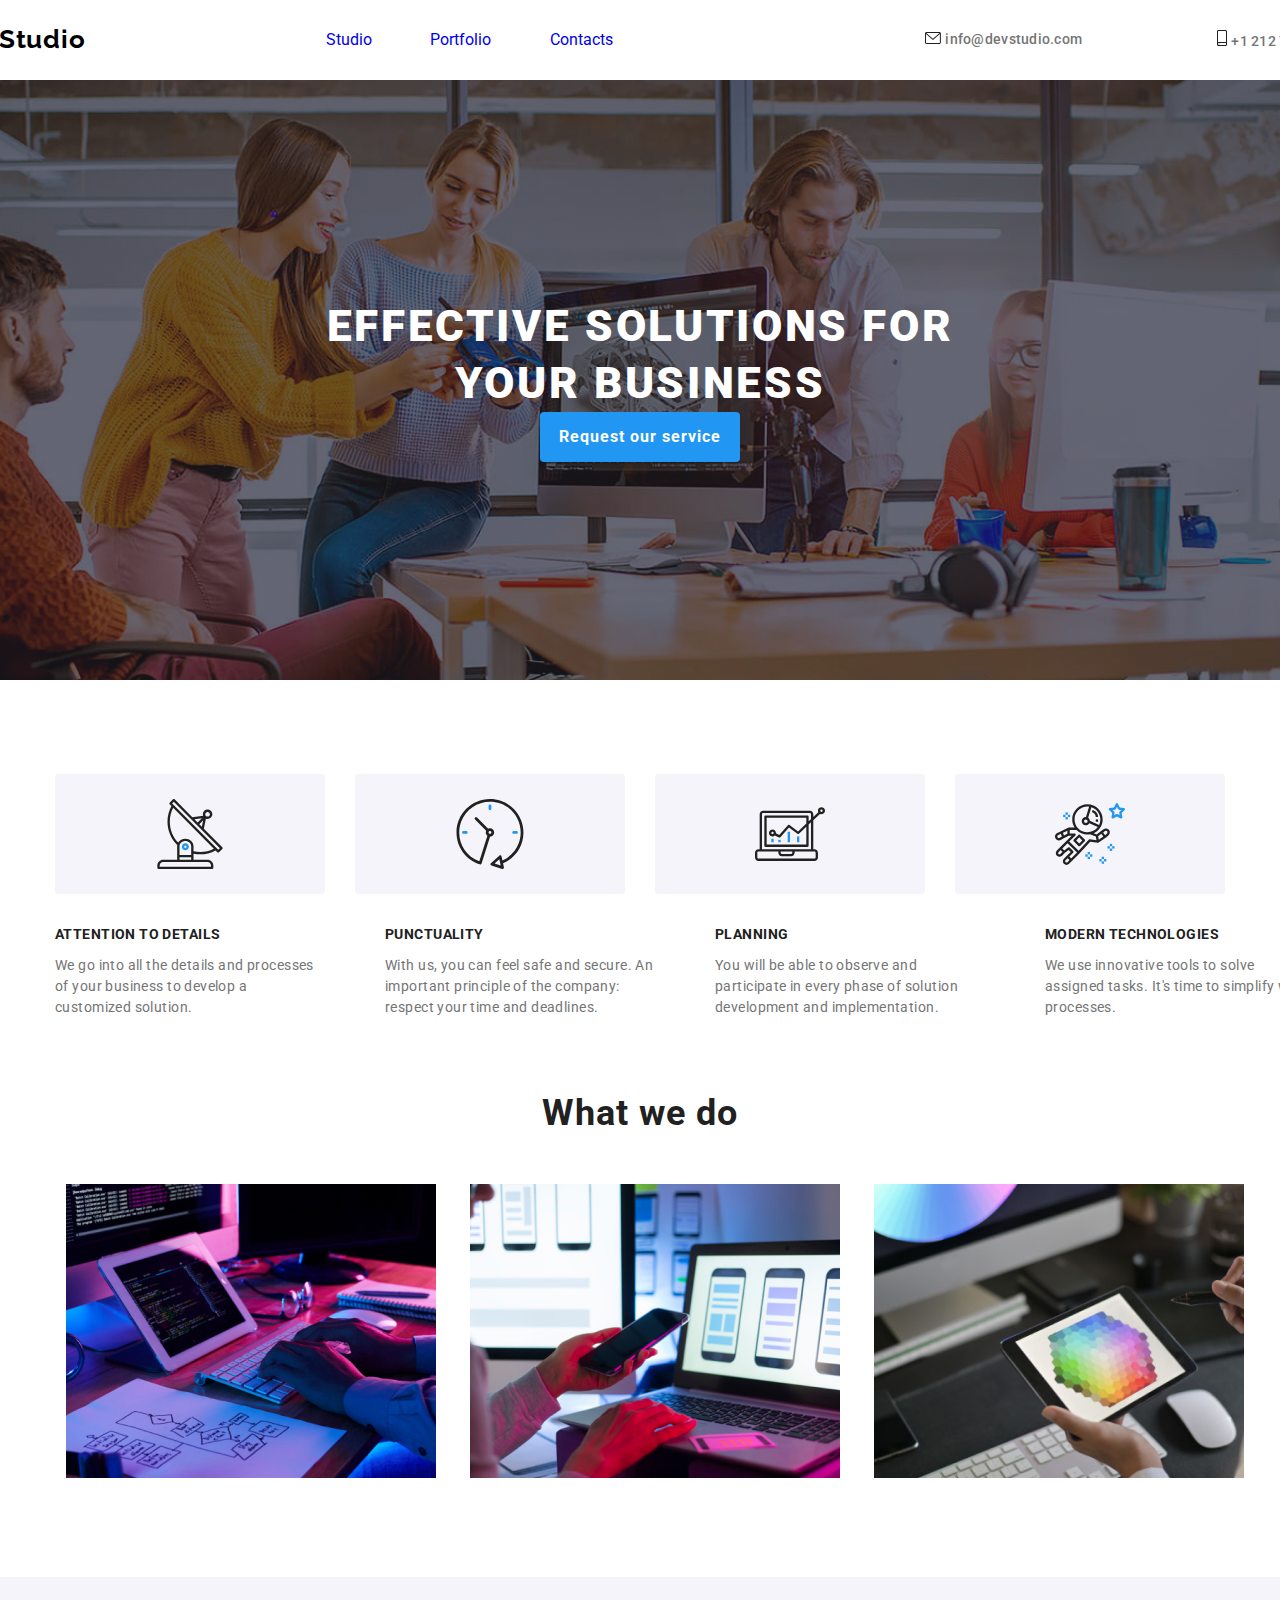
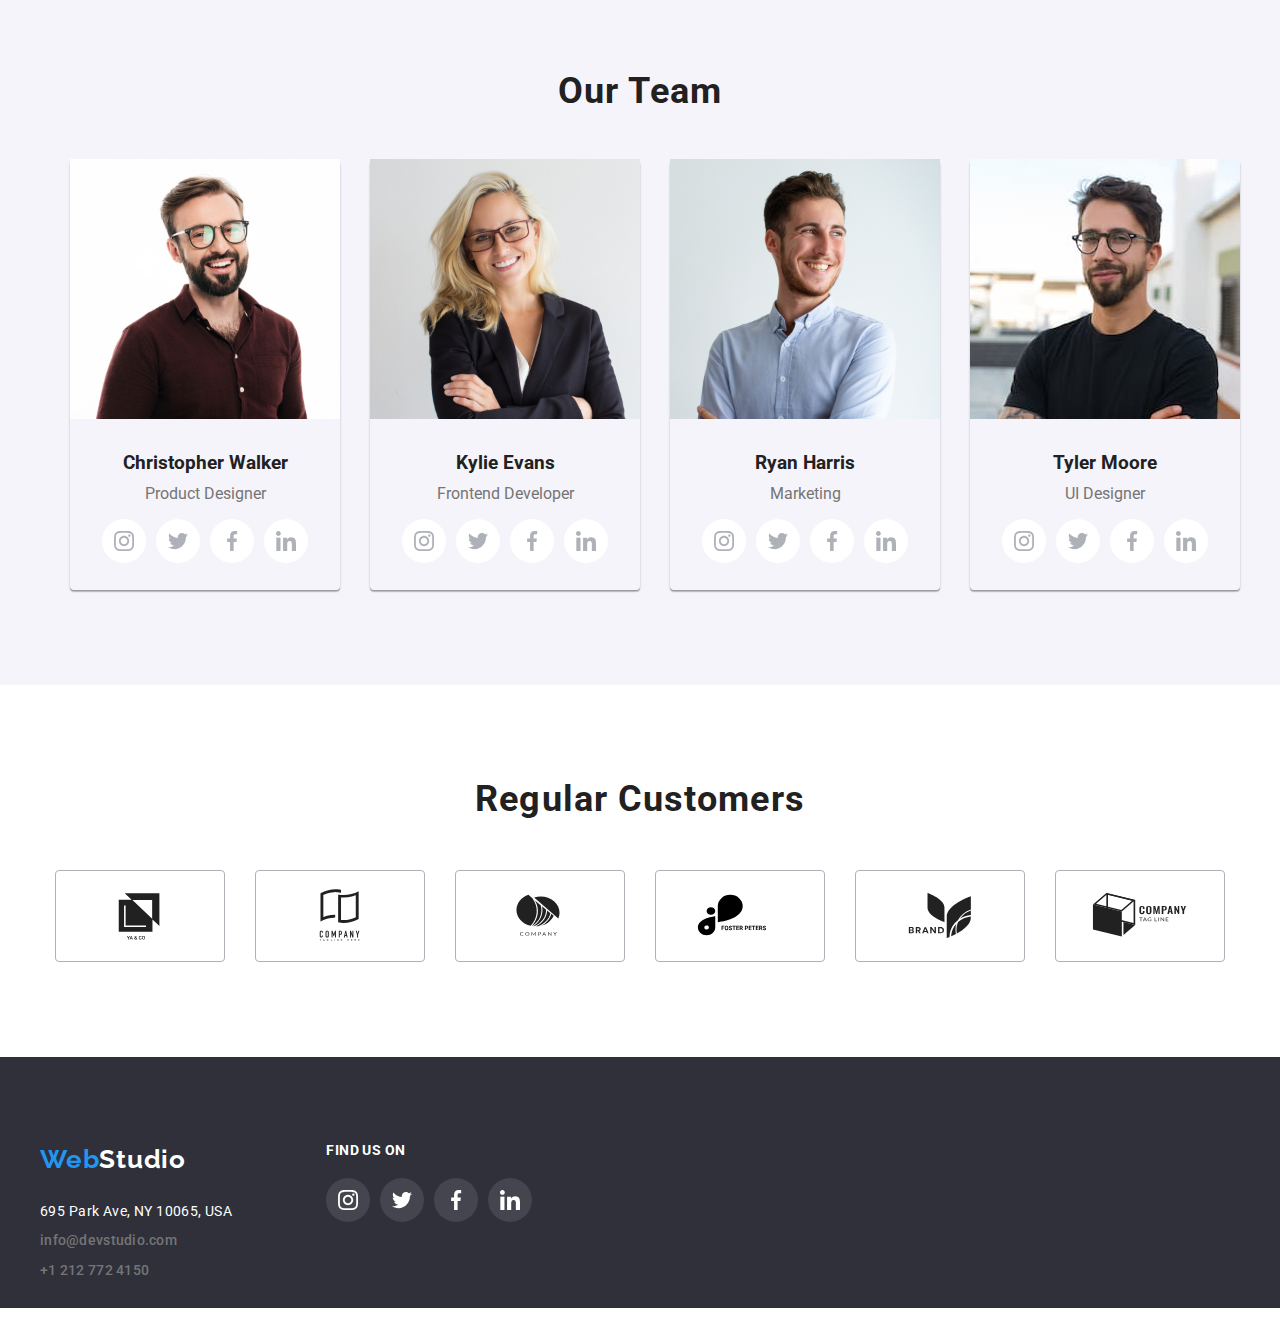
==== commit 6a511094: "update homework 4" ====
--- a/index.html
+++ b/index.html
@@ -417,17 +417,64 @@
     <!-- Bottom section -->
     <div class="bottom-section">
       <footer class="bottom-contact-details">
-        <p class="webstudio-icon">
-          <a href="index.html">Web<span class="studio-text">Studio</span></a>
-        </p>
-
-        <address class="work-place">695 Park Ave, NY 10065, USA</address>
-        <div class="contact-details">
-          <div class="phone-number">
-            <a href="mailto:info@devstudio.com">info@devstudio.com</a>
-          </div>
-          <div class="mail-address">
-            <a href="tel:+12127724150"> +1 212 772 4150 </a>
+        <div class="webstudio-section">
+          <p class="webstudio-icon">
+            <a href="index.html">Web<span class="bottom-studio-text">Studio</span></a>
+          </p>
+
+          <address class="work-place">695 Park Ave, NY 10065, USA</address>
+          <div class="contact-details">
+            <div class="phone-number">
+              <a href="mailto:info@devstudio.com">info@devstudio.com</a>
+            </div>
+            <div class="mail-address">
+              <a href="tel:+12127724150"> +1 212 772 4150 </a>
+            </div>
+          </div>
+        </div>
+
+        <div class="find-us">
+          <p>Find us on</p>
+          <div class="bottom-social-icons">
+            <a
+              href="https://www.instagram.com/"
+              class="bottom-social-media-icons"
+              aria-label="Instagram"
+            >
+              <svg class="social-icon">
+                <use href="./images/icons.svg#icon-instagram-2"></use>
+              </svg>
+            </a>
+
+            <a
+              href="https://www.twitter.com/"
+              class="bottom-social-media-icons"
+              aria-label="Twitter"
+            >
+              <svg class="social-icon">
+                <use href="./images/icons.svg#icon-twitter-1"></use>
+              </svg>
+            </a>
+
+            <a
+              href="https://www.facebook.com/"
+              class="bottom-social-media-icons"
+              aria-label="Facebook"
+            >
+              <svg class="social-icon">
+                <use href="./images/icons.svg#icon-facebook-1"></use>
+              </svg>
+            </a>
+
+            <a
+              href="https://www.linkedin.com/"
+              class="bottom-social-media-icons"
+              aria-label="Linkedin"
+            >
+              <svg class="social-icon">
+                <use href="./images/icons.svg#icon-linkedin-1"></use>
+              </svg>
+            </a>
           </div>
         </div>
       </footer>
--- a/css/style.css
+++ b/css/style.css
@@ -13,8 +13,9 @@
   --social-media-hover-text-color: #ffffff;
   --social-media-hover-background-color: #2196f3;
   --footer-background-color: #2f303a;
-}
-
+  --logo-background-color: #2196f3;
+}
+/* Studio page */
 body,
 body :visited {
   font-family: "Roboto", sans-serif;
@@ -404,6 +405,11 @@
   flex-shrink: 0;
 }
 
+.logo-section :hover {
+  color: var(--logo-background-color);
+  border-color: var(--logo-background-color);
+}
+
 .bottom-section {
   background: linear-gradient(
     to top,
@@ -420,9 +426,14 @@
   width: 1200px;
   height: 251px;
   display: flex;
-  flex-direction: column;
   justify-content: flex-start;
-  flex-shrink: 0;
+  align-items: center;
+  gap: 94px;
+  flex-shrink: 0;
+}
+
+.bottom-contact-details .bottom-studio-text {
+  color: #ffffff;
 }
 
 .bottom-contact-details .webstudio-icon {
@@ -445,6 +456,57 @@
   margin-bottom: 12px;
 }
 
+.find-us {
+  display: flex;
+  flex-direction: column;
+  justify-content: center;
+  width: 206px;
+  height: 80px;
+  flex-shrink: 0;
+}
+
+.find-us p {
+  color: #ffffff;
+  font-family: var(--text-font-family);
+  font-size: 14px;
+  font-style: normal;
+  font-weight: 700;
+  line-height: normal;
+  letter-spacing: 0.42px;
+  text-transform: uppercase;
+  margin-bottom: 20px;
+}
+
+.find-us .bottom-social-icons {
+  display: flex;
+  justify-content: flex-start;
+  gap: 10px;
+}
+
+.find-us .bottom-social-icons .bottom-social-media-icons {
+  width: 44px;
+  height: 44px;
+  flex-shrink: 0;
+  background-color: #ffffff1a;
+  border-radius: 50%;
+  display: flex;
+  justify-content: center;
+  align-items: center;
+}
+
+.find-us .bottom-social-icons :hover,
+.find-us .bottom-social-icons :focus {
+  background-color: var(--logo-background-color);
+}
+
+.find-us .bottom-social-icons .bottom-social-media-icons .social-icon {
+  width: 20px;
+  height: 20px;
+  flex-shrink: 0;
+  color: white;
+}
+
+/* Portfolio page */
 .portfolio-layout-page {
   display: flex;
   width: 1600px;
@@ -575,3 +637,12 @@
 .photo-section-board .target {
   margin-left: 24px;
 }
+
+.album-section :focus,
+.album-section :hover {
+  border: 1px solid #eee;
+  background: #fff;
+  box-shadow: 1px 4px 6px 0px rgba(0, 0, 0, 0.16),
+    0px 4px 4px 0px rgba(0, 0, 0, 0.06), 0px 1px 1px 0px rgba(0, 0, 0, 0.12);
+  cursor: pointer;
+}
